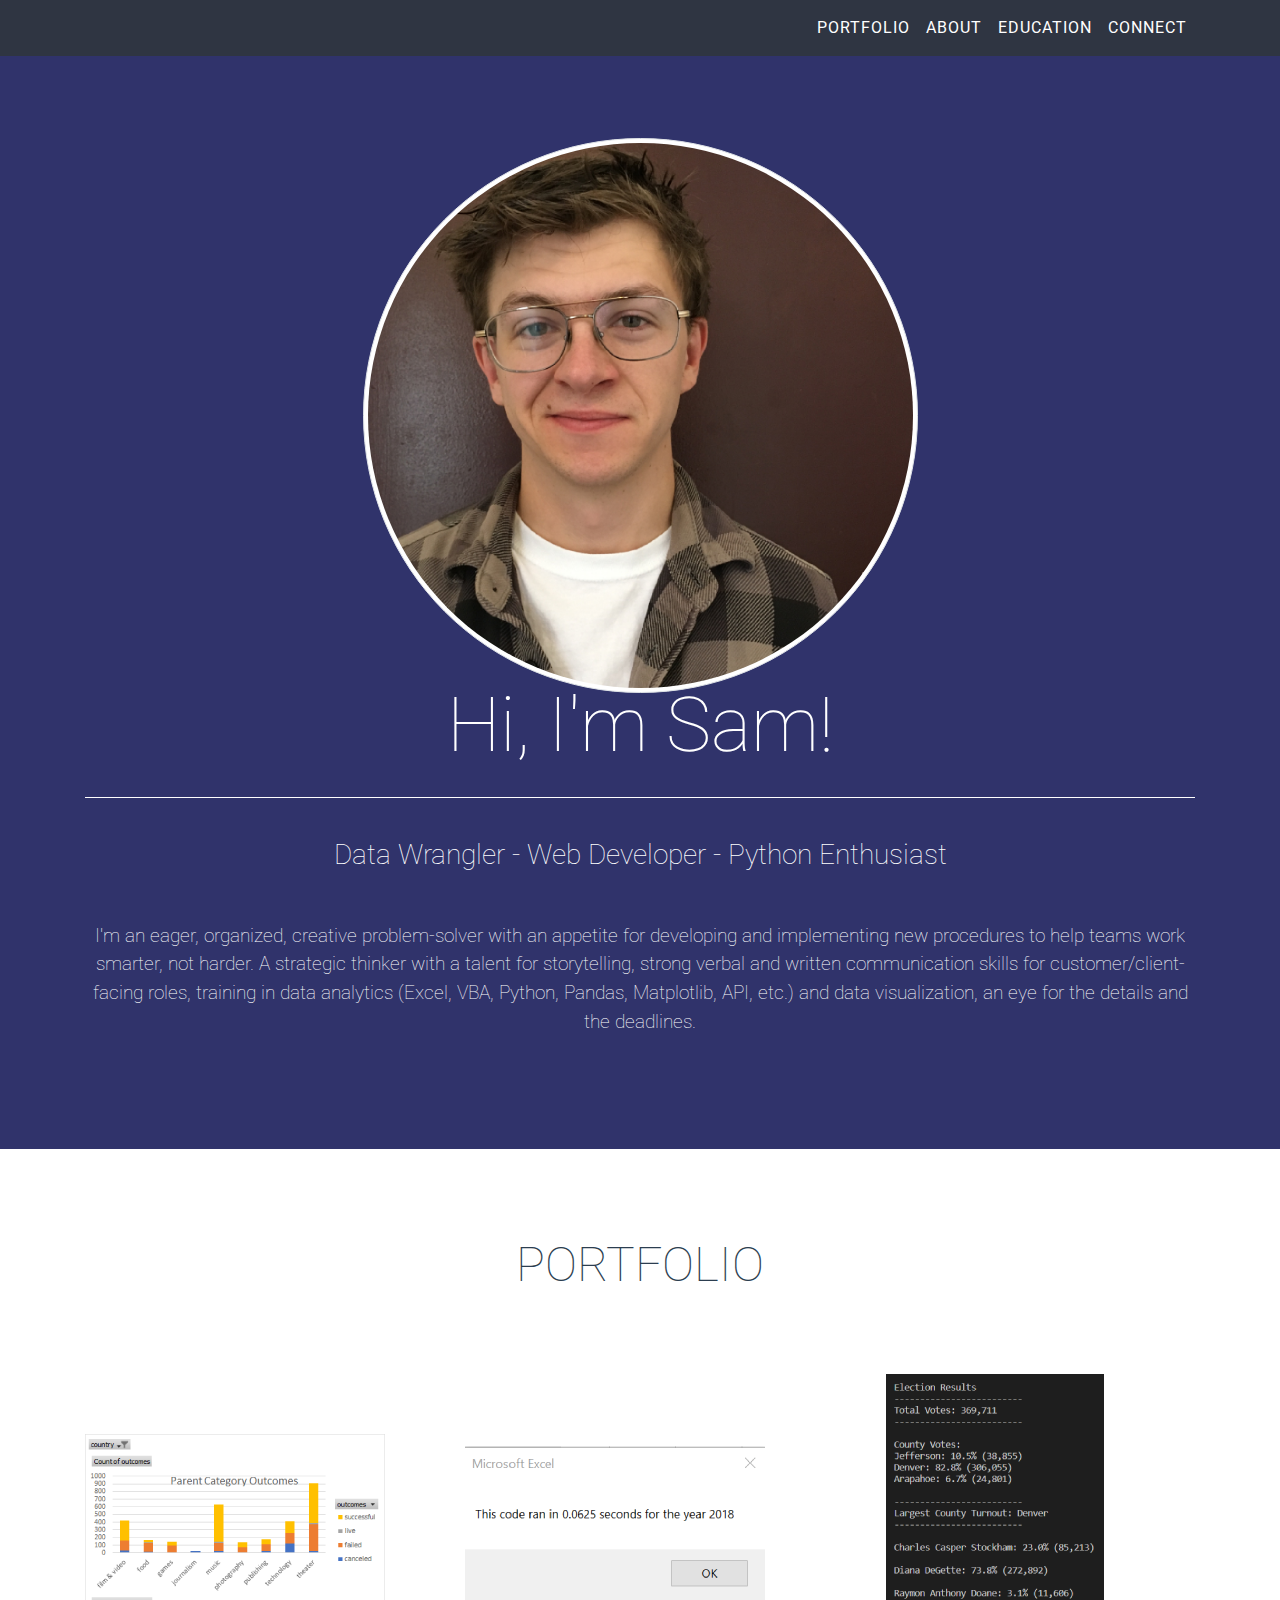
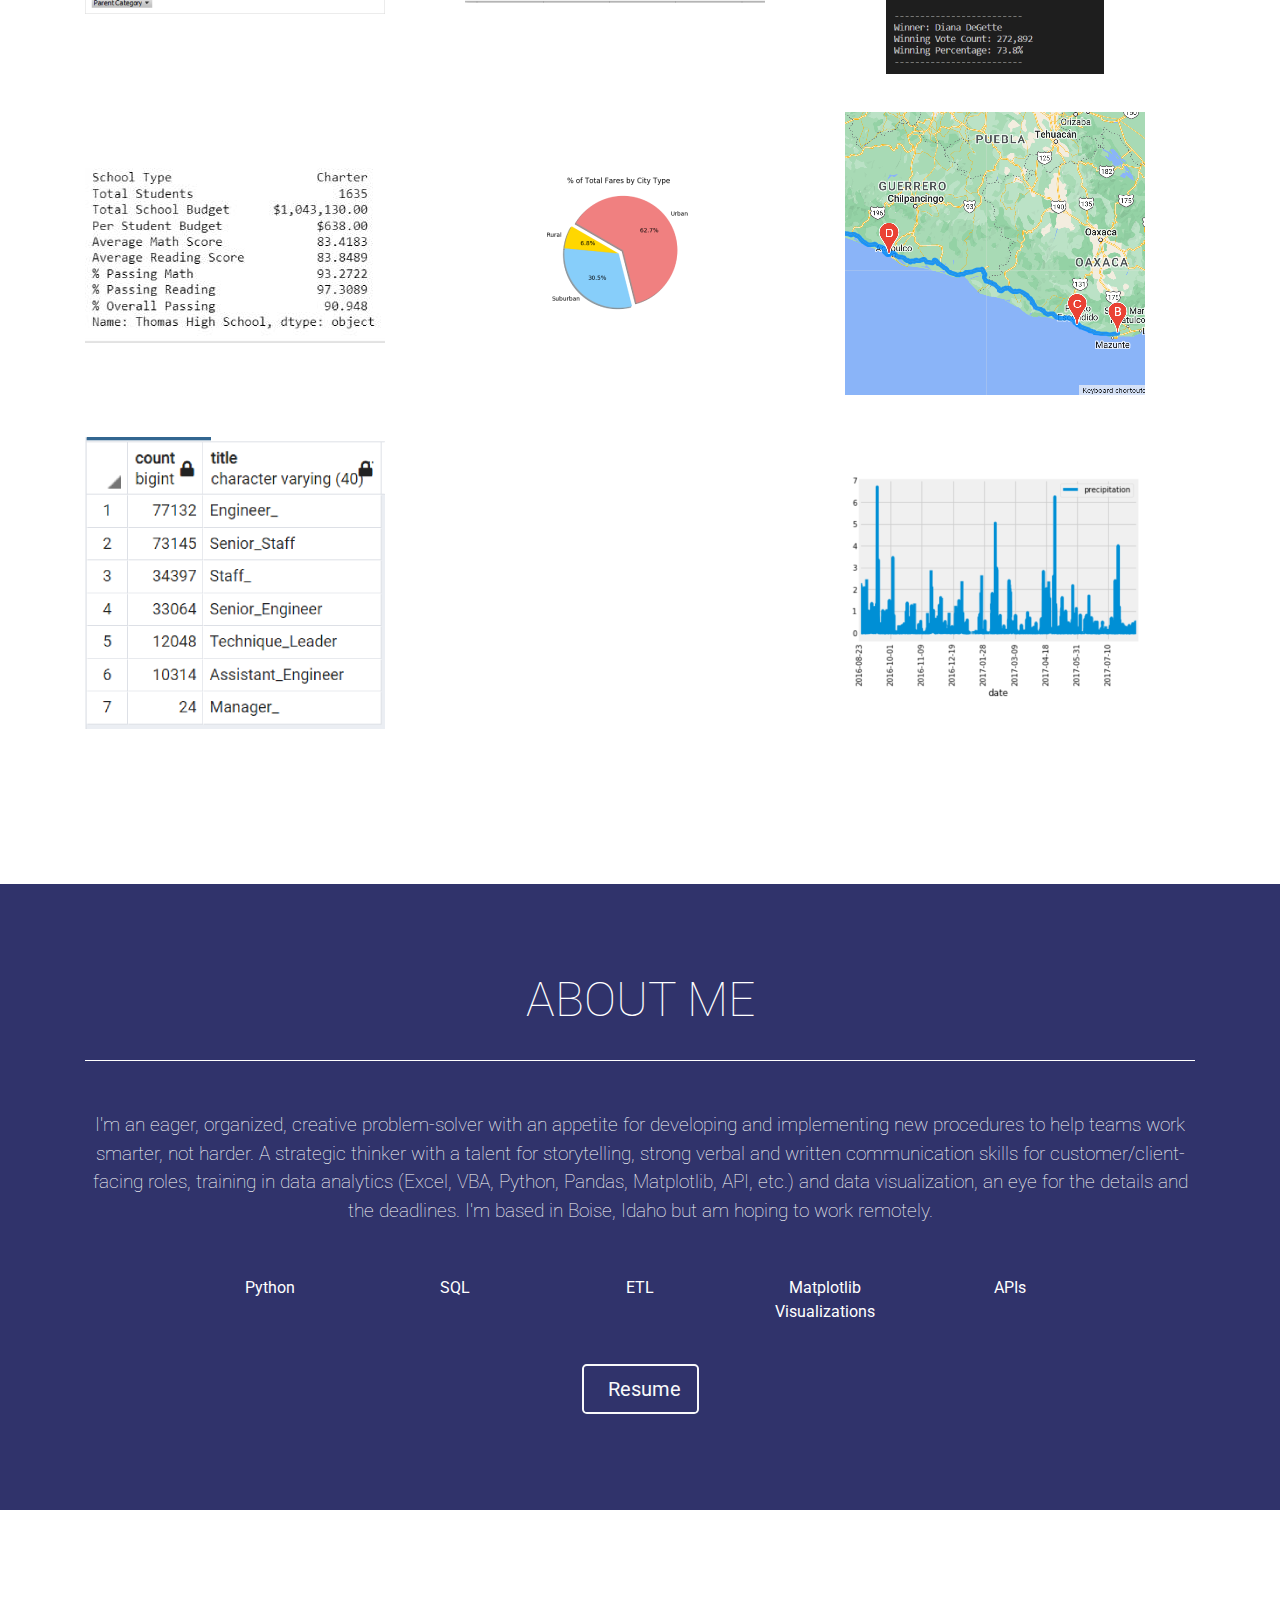
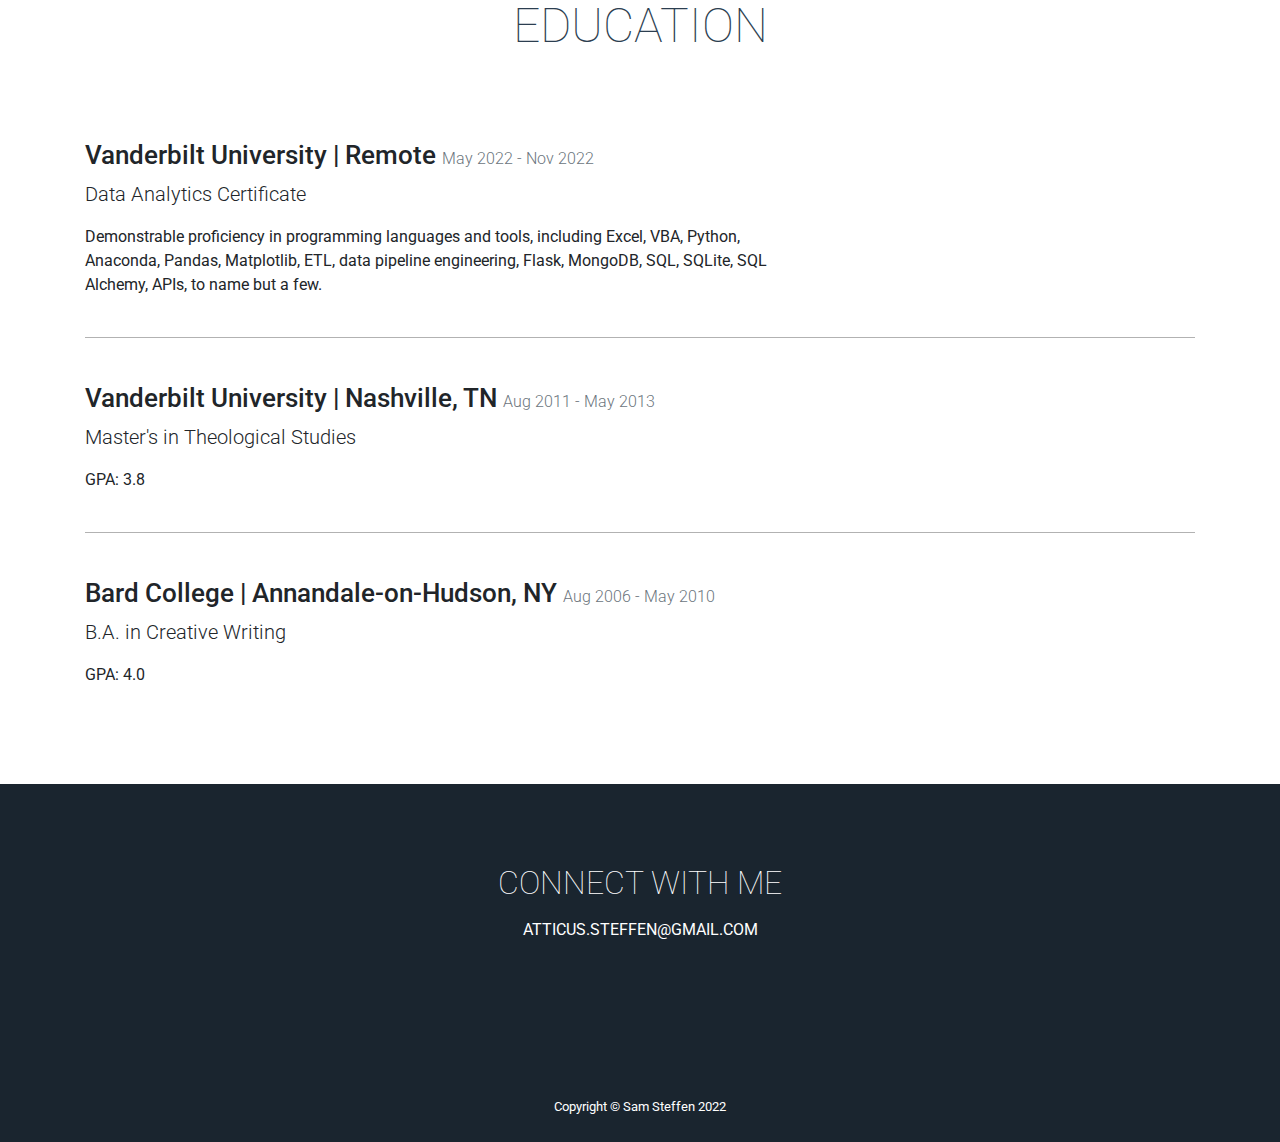
==== Portfolio_SamSteffen/index.html @ 8ca7a44f "Adding updated portfolio file." ====
<!DOCTYPE html>
<html lang="en">

<head>
    <meta charset="utf-8" />
    <meta name="viewport" content="width=device-width, initial-scale=1, shrink-to-fit=no" />
    <meta name="description" content="" />
    <meta name="author" content="" />

    <title>Sam Steffen | Portfolio</title>

    <!-- Bootstrap CSS -->
    <link rel="stylesheet" href="https://stackpath.bootstrapcdn.com/bootstrap/4.3.1/css/bootstrap.min.css"
        integrity="sha384-ggOyR0iXCbMQv3Xipma34MD+dH/1fQ784/j6cY/iJTQUOhcWr7x9JvoRxT2MZw1T" crossorigin="anonymous" />

    <!-- Font Awesome -->
    <link rel="stylesheet" href="https://use.fontawesome.com/releases/v5.8.1/css/all.css"
        integrity="sha384-50oBUHEmvpQ+1lW4y57PTFmhCaXp0ML5d60M1M7uH2+nqUivzIebhndOJK28anvf" crossorigin="anonymous" />

    <!-- Google Font -->
    <link href="https://fonts.googleapis.com/css?family=Roboto:100,300,400,500,700" rel="stylesheet" />

    <!-- Custom styles for this template -->
    <link href="assets/css/styles.css" rel="stylesheet" />
</head>

<body id="page-top">
    <!-- Navbar -->
    <nav class="navbar navbar-expand-lg bg-dark fixed-top text-uppercase" id="mainNav">
        <div class="container">
            <button class="navbar-toggler navbar-toggler-right text-uppercase text-white rounded" type="button"
                data-toggle="collapse" data-target="#navbarResponsive" aria-controls="navbarResponsive"
                aria-expanded="false" aria-label="Toggle navigation">
                <i class="fas fa-bars"></i>
            </button>
            <div class="collapse navbar-collapse" id="navbarResponsive">
                <ul class="navbar-nav ml-auto">
                    <li class="nav-item">
                        <a class="nav-link " href="#portfolio">Portfolio</a>
                    </li>
                    <li class="nav-item">
                        <a class="nav-link" href="#about">About</a>
                    </li>
                    <li class="nav-item">
                        <a class="nav-link" href="#education">Education</a>
                    </li>
                    <li class="nav-item">
                        <a class="nav-link" href="#connect">Connect</a>
                    </li>
                </ul>
            </div>
        </div>
    </nav>

    <!-- Header -->
    <header class="masthead bg-primary text-white text-center">
        <div class="container">
            <img class="img-thumbnail resize rounded-circle" src="assets/img/Sam Steffen.jpg" alt="" />
            <h1 class="mb-0">Hi, I'm Sam!</h1>
            <hr />
            <h2 class="mb-0">
                Data Wrangler - Web Developer - Python Enthusiast
            </h2>

            <!-- Replace this text with your brand statement or other short text about you. -->
            <p class="brand-statement">
                I'm an eager, organized, creative problem-solver with an appetite for developing 
                and implementing new procedures to help teams work smarter, not harder. A strategic 
                thinker with a talent for storytelling, strong verbal and written communication 
                skills for customer/client-facing roles, training in data analytics (Excel, VBA, Python, 
                Pandas, Matplotlib, API, etc.) and data visualization, an eye for the details and 
                the deadlines.
            </p>
        </div>
    </header>

    <!-- Portfolio Grid Section -->
    <section class="portfolio" id="portfolio">
        <div class="container">
            <h2 class="text-center text-uppercase text-secondary mb-0">
                Portfolio
            </h2>
            <hr class="star-dark mb-5" />

            <!-- Each project should include a header and a picture or animated gif.-->
            <div class="row">
                <div class="col-md-6 col-lg-4">
                    <a class="portfolio-item d-block mx-auto" data-toggle="modal" data-target="#portfolio-modal-1">
                        <div class="portfolio-item-caption d-flex position-absolute h-100 w-100">
                            <div class="portfolio-item-caption-content my-auto w-100 text-center text-white">
                                <p>Project 1: Excel</p>
                                <i class="fas fa-search-plus fa-2x"></i>
                            </div>
                        </div>
                        <img class="img-fluid" src="assets/img/portfolio/1_Excel.png" alt="" />
                    </a>
                </div>
                <div class="col-md-6 col-lg-4">
                    <a class="portfolio-item d-block mx-auto" data-toggle="modal" data-target="#portfolio-modal-2">
                        <div class="portfolio-item-caption d-flex position-absolute h-100 w-100">
                            <div class="portfolio-item-caption-content my-auto w-100 text-center text-white">
                                <p>Project 2: VBA</p>
                                <i class="fas fa-search-plus fa-2x"></i>
                            </div>
                        </div>
                        <img class="img-fluid" src="assets/img/portfolio/2_VBA.png" alt="" />
                    </a>
                </div>
                <div class="col-md-6 col-lg-4">
                    <a class="portfolio-item d-block mx-auto" data-toggle="modal" data-target="#portfolio-modal-3">
                        <div class="portfolio-item-caption d-flex position-absolute h-100 w-100">
                            <div class="portfolio-item-caption-content my-auto w-100 text-center text-white">
                                <p>Project 3: Python</p>
                                <i class="fas fa-search-plus fa-2x"></i>
                            </div>
                        </div>
                        <img class="img-fluid" src="assets/img/portfolio/3_Python.png" alt="" />
                    </a>
                </div>
                <div class="col-md-6 col-lg-4">
                    <a class="portfolio-item d-block mx-auto" data-toggle="modal" data-target="#portfolio-modal-4">
                        <div class="portfolio-item-caption d-flex position-absolute h-100 w-100">
                            <div class="portfolio-item-caption-content my-auto w-100 text-center text-white">
                                <p>Project 4: Pandas</p>
                                <i class="fas fa-search-plus fa-3x"></i>
                            </div>
                        </div>
                        <img class="img-fluid" src="assets/img/portfolio/4_Pandas.png" alt="" />
                    </a>
                </div>
                <div class="col-md-6 col-lg-4">
                    <a class="portfolio-item d-block mx-auto" data-toggle="modal" data-target="#portfolio-modal-5">
                        <div class="portfolio-item-caption d-flex position-absolute h-100 w-100">
                            <div class="portfolio-item-caption-content my-auto w-100 text-center text-white">
                                <p>Project 5: MatPlotLib</p>
                                <i class="fas fa-search-plus fa-2x"></i>
                            </div>
                        </div>
                        <img class="img-fluid" src="assets/img/portfolio/5_Matplotlib.png" alt="" />
                    </a>
                </div>
                <div class="col-md-6 col-lg-4">
                    <a class="portfolio-item d-block mx-auto" data-toggle="modal" data-target="#portfolio-modal-6">
                        <div class="portfolio-item-caption d-flex position-absolute h-100 w-100">
                            <div class="portfolio-item-caption-content my-auto w-100 text-center text-white">
                                <p>Project 6: APIs</p>
                                <i class="fas fa-search-plus fa-2x"></i>
                            </div>
                        </div>
                        <img class="img-fluid" src="assets/img/portfolio/6_APIs.png" alt="" />
                    </a>
                </div>
                <div class="col-md-6 col-lg-4">
                    <a class="portfolio-item d-block mx-auto" data-toggle="modal" data-target="#portfolio-modal-7">
                        <div class="portfolio-item-caption d-flex position-absolute h-100 w-100">
                            <div class="portfolio-item-caption-content my-auto w-100 text-center text-white">
                                <p>Project 7: SQL</p>
                                <i class="fas fa-search-plus fa-2x"></i>
                            </div>
                        </div>
                        <img class="img-fluid" src="assets/img/portfolio/7_SQL.png" alt="" />
                    </a>
                </div>
                <div class="col-md-6 col-lg-4">
                    <a class="portfolio-item d-block mx-auto" data-toggle="modal" data-target="#portfolio-modal-8">
                        <div class="portfolio-item-caption d-flex position-absolute h-100 w-100">
                            <div class="portfolio-item-caption-content my-auto w-100 text-center text-white">
                                <p>Project 8: ETL</p>
                                <i class="fas fa-search-plus fa-2x"></i>
                            </div>
                        </div>
                        <img class="img-fluid" src="assets/img/portfolio/" alt="" />
                    </a>
                </div>
                <div class="col-md-6 col-lg-4">
                    <a class="portfolio-item d-block mx-auto" data-toggle="modal" data-target="#portfolio-modal-9">
                        <div class="portfolio-item-caption d-flex position-absolute h-100 w-100">
                            <div class="portfolio-item-caption-content my-auto w-100 text-center text-white">
                                <p>Project 9: SQLite</p>
                                <i class="fas fa-search-plus fa-2x"></i>
                            </div>
                        </div>
                        <img class="img-fluid" src="assets/img/portfolio/9_SQLite.png" alt="" />
                    </a>
                </div>
                <div class="col-md-6 col-lg-4">
                    <a class="portfolio-item d-block mx-auto" data-toggle="modal" data-target="#portfolio-modal-10">
                        <div class="portfolio-item-caption d-flex position-absolute h-100 w-100">
                            <div class="portfolio-item-caption-content my-auto w-100 text-center text-white">
                                <p>Project 10: MongoDB</p>
                                <i class="fas fa-search-plus fa-2x"></i>
                            </div>
                        </div>
                        <img class="img-fluid" src="assets/img/portfolio/" alt="" />
                    </a>
                </div>
            </div>
        </div>
    </section>

    <!-- About Section -->
    <section class="bg-primary text-white mb-0" id="about">
        <div class="container">
            <h2 class="text-center text-uppercase text-white">About Me</h2>
            <hr class="star-light mb-5" />

            <p class="about-me text-center">
                I'm an eager, organized, creative problem-solver with an appetite for developing 
                and implementing new procedures to help teams work smarter, not harder. A strategic 
                thinker with a talent for storytelling, strong verbal and written communication 
                skills for customer/client-facing roles, training in data analytics (Excel, VBA, Python, 
                Pandas, Matplotlib, API, etc.) and data visualization, an eye for the details and 
                the deadlines. I'm based in Boise, Idaho but am hoping to work remotely.
            </p>
        </div>
        <div class="container">
            <div class="col-md-10 offset-md-1">
                <div class="row text-center skills-row">

                    <!-- Replace these icons and text with skills you want to show case -->
                    <!-- You should ideally not include any more than 5-6 tech skills -->
                    <div class="col">
                        <p>Python</p>
                        <i class=""></i>
                    </div>
                    <div class="col">
                        <p>SQL</p>
                        <i class=""></i>
                    </div>
                    <div class="col">
                        <p>ETL</p>
                        <i class=""></i>
                    </div>
                    <div class="col">
                        <p>Matplotlib Visualizations</p>
                        <i class=""></i>
                    </div>
                    <div class="col">
                        <p>APIs</p>
                        <i class=""></i>
                    </div>
                </div>
            </div>
            <div class="text-center mt-4">
                <a class="btn btn-lg btn-outline-light" href="#">
                    <i class="fas fa-download mr-2"></i>
                    Resume
                </a>
            </div>
        </div>
    </section>

    <!-- Education -->
    <section class="education" id="education">
        <div class="container">
            <h2 class="text-center text-uppercase text-secondary mb-0">
                Education
            </h2>
            <hr class="star-dark mb-5" />
            <div class="credential">
                <h2 class="location mb-0">
                    Vanderbilt University | Remote
                    <span class="credential-date text-muted">May 2022 - Nov 2022</span>
                </h2>
                <p class="lead">Data Analytics Certificate</p>
                <p class="credential-description">
                    Demonstrable proficiency in programming languages and tools, including
                    Excel, VBA, Python, Anaconda, Pandas, Matplotlib, ETL, data pipeline 
                    engineering, Flask, MongoDB, SQL, SQLite, SQL Alchemy, APIs, to name 
                    but a few.
                </p>
            </div>
            <hr class="credential-divider" />
            <div class="credential">
                <h2 class="location mb-0">
                    Vanderbilt University | Nashville, TN
                    <span class="credential-date text-muted">Aug 2011 - May 2013</span>
                </h2>
                <p class="lead">Master's in Theological Studies</p>
                <p class="credential-description">
                    GPA: 3.8
                </p>
            </div>
            <hr class="credential-divider" />
            <div class="credential">
                <h2 class="location mb-0">
                    Bard College | Annandale-on-Hudson, NY
                    <span class="credential-date text-muted">Aug 2006 - May 2010</span>
                </h2>
                <p class="lead">B.A. in Creative Writing</p>
                <p class="credential-description">
                    GPA: 4.0
                </p>
            </div>
        </div>
    </section>

    <!-- Footer -->
    <footer class="footer text-center" id="connect">
        <div class="container">
            <div class="row">
                <div class="col-md-6 offset-md-3">
                    <h2 class="text-center text-uppercase mb-3">
                        Connect with Me
                    </h2>
                    <p class="text-uppercase mb-4">
                        atticus.steffen@gmail.com
                    </p>
                    <ul class="list-inline mb-0">
                        <li class="list-inline-item">
                            <a class="btn-social text-center rounded-circle" href="https://www.linkedin.com/in/samuel-a-steffen-06597b48/">
                                <i class="fab fa-fw fa-linkedin-in"></i>
                            </a>
                        </li>
                        <li class="list-inline-item">
                            <a class="btn-social text-center rounded-circle" href="https://github.com/SamSteffen">
                                <i class="fab fa-github"></i>
                            </a>
                        </li>
                    </ul>
                </div>
            </div>
        </div>
    </footer>

    <div class="copyright py-4 text-center text-white">
        <div class="container">
            <small>Copyright &copy; Sam Steffen 2022</small>
        </div>
    </div>



    <!-- Portfolio Modals: These are what open up when you click on each project. Replace the information as needed. -->
    <!-- Portfolio Modal 1 -->
    <div class="modal portfolio-modal mfp-hide" id="portfolio-modal-1">
        <div class="portfolio-modal-dialog bg-white">
            <a class="close-button portfolio-modal-dismiss" href="#" data-dismiss="modal">
                <i class="fa fa-2x fa-times close-link"></i>
            </a>
            <div class="container text-center">
                <div class="row">
                    <div class="col-lg-8 mx-auto">
                        <h2 class="text-secondary text-uppercase mb-0">
                            Project 1: Excel
                        </h2>
                        <hr class="star-dark mb-5" />
                        <img class="img-fluid mb-5" src="assets/img/portfolio/Project_1_Excel/US Parent Category Outcomes.png" alt="" />
                        <p class="mb-5">
                            Analysis of Kickstarter data using Excel to discover trends and make recommendations.
                        </p>
                        <a class="btn btn-primary portfolio-modal-dismiss" href="#">
                            Live Demo</a>
                        <a class="btn btn-primary portfolio-modal-dismiss" href="https://github.com/SamSteffen/Kickstarter-Analysis#readme">
                            View Code</a>
                    </div>
                </div>
            </div>
        </div>
    </div>

    <!-- Portfolio Modal 2 -->
    <div class="modal portfolio-modal mfp-hide" id="portfolio-modal-2">
        <div class="portfolio-modal-dialog bg-white">
            <a class="close-button portfolio-modal-dismiss" href="#" data-dismiss="modal">
                <i class="fa fa-2x fa-times close-link"></i>
            </a>
            <div class="container text-center">
                <div class="row">
                    <div class="col-lg-8 mx-auto">
                        <h2 class="text-secondary text-uppercase mb-0">
                            Project Name
                        </h2>
                        <hr class="star-dark mb-5" />
                        <img class="img-fluid mb-5" src="img/portfolio/project2.jpg" alt="" />
                        <p class="mb-5">
                            Lorem ipsum dolor sit amet, consectetur
                            adipisicing elit. Mollitia neque assumenda ipsam
                            nihil, molestias magnam, recusandae quos quis
                            inventore quisquam velit asperiores, vitae?
                            Reprehenderit soluta, eos quod consequuntur
                            itaque. Nam.
                        </p>
                        <a class="btn btn-primary portfolio-modal-dismiss" href="#">
                            Live Demo
                        </a>

                        <a class="btn btn-primary portfolio-modal-dismiss" href="#">
                            View Code</a>
                    </div>
                </div>
            </div>
        </div>
    </div>

    <!-- Portfolio Modal 3 -->
    <div class="modal portfolio-modal mfp-hide" id="portfolio-modal-3">
        <div class="portfolio-modal-dialog bg-white">
            <a class="close-button portfolio-modal-dismiss" href="#" data-dismiss="modal">
                <i class="fa fa-2x fa-times close-link"></i>
            </a>
            <div class="container text-center">
                <div class="row">
                    <div class="col-lg-8 mx-auto">
                        <h2 class="text-secondary text-uppercase mb-0">
                            Project Name
                        </h2>
                        <hr class="star-dark mb-5" />
                        <img class="img-fluid mb-5" src="img/portfolio/project3.jpg" alt="" />
                        <p class="mb-5">
                            Lorem ipsum dolor sit amet, consectetur
                            adipisicing elit. Mollitia neque assumenda ipsam
                            nihil, molestias magnam, recusandae quos quis
                            inventore quisquam velit asperiores, vitae?
                            Reprehenderit soluta, eos quod consequuntur
                            itaque. Nam.
                        </p>
                        <a class="btn btn-primary portfolio-modal-dismiss" href="#">
                            Live Demo
                        </a>

                        <a class="btn btn-primary portfolio-modal-dismiss" href="#">
                            View Code</a>
                    </div>
                </div>
            </div>
        </div>
    </div>

    <!-- Portfolio Modal 4 -->
    <div class="modal portfolio-modal mfp-hide" id="portfolio-modal-4">
        <div class="portfolio-modal-dialog bg-white">
            <a class="close-button portfolio-modal-dismiss" href="#" data-dismiss="modal">
                <i class="fa fa-2x fa-times close-link"></i>
            </a>
            <div class="container text-center">
                <div class="row">
                    <div class="col-lg-8 mx-auto">
                        <h2 class="text-secondary text-uppercase mb-0">
                            Project Name
                        </h2>
                        <hr class="star-dark mb-5" />
                        <img class="img-fluid mb-5" src="img/portfolio/project4.jpg" alt="" />
                        <p class="mb-5">
                            Lorem ipsum dolor sit amet, consectetur
                            adipisicing elit. Mollitia neque assumenda ipsam
                            nihil, molestias magnam, recusandae quos quis
                            inventore quisquam velit asperiores, vitae?
                            Reprehenderit soluta, eos quod consequuntur
                            itaque. Nam.
                        </p>
                        <a class="btn btn-primary portfolio-modal-dismiss" href="#">
                            Live Demo
                        </a>

                        <a class="btn btn-primary portfolio-modal-dismiss" href="#">
                            View Code</a>
                    </div>
                </div>
            </div>
        </div>
    </div>

    <!-- Portfolio Modal 5 -->
    <div class="modal portfolio-modal mfp-hide" id="portfolio-modal-5">
        <div class="portfolio-modal-dialog bg-white">
            <a class="close-button portfolio-modal-dismiss" href="#" data-dismiss="modal">
                <i class="fa fa-2x fa-times close-link"></i>
            </a>
            <div class="container text-center">
                <div class="row">
                    <div class="col-lg-8 mx-auto">
                        <h2 class="text-secondary text-uppercase mb-0">
                            Project Name
                        </h2>
                        <hr class="star-dark mb-5" />
                        <img class="img-fluid mb-5" src="img/portfolio/project5.jpg" alt="" />
                        <p class="mb-5">
                            Lorem ipsum dolor sit amet, consectetur
                            adipisicing elit. Mollitia neque assumenda ipsam
                            nihil, molestias magnam, recusandae quos quis
                            inventore quisquam velit asperiores, vitae?
                            Reprehenderit soluta, eos quod consequuntur
                            itaque. Nam.
                        </p>
                        <a class="btn btn-primary portfolio-modal-dismiss" href="#">
                            Live Demo
                        </a>

                        <a class="btn btn-primary portfolio-modal-dismiss" href="#">
                            View Code</a>
                    </div>
                </div>
            </div>
        </div>
    </div>

    <!-- Portfolio Modal 6 -->
    <div class="modal portfolio-modal mfp-hide" id="portfolio-modal-6">
        <div class="portfolio-modal-dialog bg-white">
            <a class="close-button portfolio-modal-dismiss" href="#" data-dismiss="modal">
                <i class="fa fa-2x fa-times close-link"></i>
            </a>
            <div class="container text-center">
                <div class="row">
                    <div class="col-lg-8 mx-auto">
                        <h2 class="text-secondary text-uppercase mb-0">
                            Project Name
                        </h2>
                        <hr class="star-dark mb-5" />
                        <img class="img-fluid mb-5" src="img/portfolio/project6.jpg" alt="" />
                        <p class="mb-5">
                            Lorem ipsum dolor sit amet, consectetur
                            adipisicing elit. Mollitia neque assumenda ipsam
                            nihil, molestias magnam, recusandae quos quis
                            inventore quisquam velit asperiores, vitae?
                            Reprehenderit soluta, eos quod consequuntur
                            itaque. Nam.
                        </p>
                        <a class="btn btn-primary portfolio-modal-dismiss" href="#">
                            Live Demo
                        </a>

                        <a class="btn btn-primary portfolio-modal-dismiss" href="#">
                            View Code</a>
                    </div>
                </div>
            </div>
        </div>
    </div>

    <!-- Bootstrap core JavaScript -->
    <script src="https://code.jquery.com/jquery-3.3.1.slim.min.js"
        integrity="sha384-q8i/X+965DzO0rT7abK41JStQIAqVgRVzpbzo5smXKp4YfRvH+8abtTE1Pi6jizo"
        crossorigin="anonymous"></script>
    <script src="https://cdnjs.cloudflare.com/ajax/libs/popper.js/1.14.7/umd/popper.min.js"
        integrity="sha384-UO2eT0CpHqdSJQ6hJty5KVphtPhzWj9WO1clHTMGa3JDZwrnQq4sF86dIHNDz0W1"
        crossorigin="anonymous"></script>
    <script src="https://stackpath.bootstrapcdn.com/bootstrap/4.3.1/js/bootstrap.min.js"
        integrity="sha384-JjSmVgyd0p3pXB1rRibZUAYoIIy6OrQ6VrjIEaFf/nJGzIxFDsf4x0xIM+B07jRM"
        crossorigin="anonymous"></script>

    <!-- Plugin JavaScript -->
    <script src="https://code.jquery.com/ui/1.12.0/jquery-ui.js"
        integrity="sha256-0YPKAwZP7Mp3ALMRVB2i8GXeEndvCq3eSl/WsAl1Ryk=" crossorigin="anonymous"></script>
</body>

</html>
---- Portfolio_SamSteffen/assets/css/styles.css ----
body {
    font-family: 'Roboto', sans-serif;
}

h1,
h2,
h3,
h4,
h5,
h6 {
    font-weight: 100;
}

hr {
    border-color: #fff;
    margin-top: 2.5rem;
    margin-bottom: 2.5rem;
    margin-left: auto;
    margin-right: auto;
}

section {
    padding: 6rem 0;
}

section h2 {
    font-size: 2.25rem;
    line-height: 2rem;
}

@media (min-width: 992px) {
    section h2 {
        font-size: 3rem;
        line-height: 2.5rem;
    }
}

.bg-dark {
    background-color: #2f3542 !important;
}

.btn-social {
    width: 3.25rem;
    height: 3.25rem;
    font-size: 1.25rem;
    line-height: 2rem;
    color: #fff;
}

#mainNav .navbar-nav {
    letter-spacing: 0.0625rem;
}

#mainNav .navbar-nav li.nav-item a.nav-link {
    color: #fff;
}

#mainNav .navbar-nav li.nav-item a.nav-link:active,
#mainNav .navbar-nav li.nav-item a.nav-link:focus {
    color: #fff;
}

img.resize {
    max-width:50%;
    max-height:50%;
  }

header.masthead {
    padding-top: calc(3rem + 56px);
    padding-bottom: 6rem;
}

header.masthead h1 {
    font-size: 3rem;
    line-height: 3rem;
}

header.masthead h2 {
    font-size: 1.3rem;
}

@media (min-width: 992px) {
    header.masthead {
        padding-top: calc(2rem + 106px);
        padding-bottom: 6rem;
    }
    header.masthead h1 {
        font-size: 4.75em;
        line-height: 4rem;
    }
    header.masthead h2 {
        font-size: 1.75em;
    }
}

.brand-statement,
.about-me {
    margin-top: 50px;
    font-size: 1.2em;
    font-weight: 100;
    line-height: 1.5;
}

.skills-row {
    margin-top: 50px;
}

.portfolio {
    margin-bottom: -15px;
}

.portfolio .portfolio-item {
    position: relative;
    display: block;
    max-width: 25rem;
    margin-bottom: 15px;
}

.portfolio .portfolio-item .portfolio-item-caption {
    -webkit-transition: all ease 0.5s;
    transition: all ease 0.5s;
    opacity: 0;
    background-color: rgba(48, 51, 107, 0.7);
}

.portfolio .portfolio-item .portfolio-item-caption:hover {
    opacity: 5;
}

.portfolio
    .portfolio-item
    .portfolio-item-caption
    .portfolio-item-caption-content {
    font-size: 1.5rem;
}

@media (min-width: 576px) {
    .portfolio {
        margin-bottom: -30px;
    }
    .portfolio .portfolio-item {
        margin-bottom: 30px;
    }
}

.portfolio-modal .portfolio-modal-dialog {
    padding: 3rem 1rem;
    min-height: calc(100vh - 2rem);
    margin: 1rem calc(1rem - 8px);
    position: relative;
    z-index: 2;
    -webkit-box-shadow: 0 0 3rem 1rem rgba(0, 0, 0, 0.5);
    box-shadow: 0 0 3rem 1rem rgba(0, 0, 0, 0.5);
}

.portfolio-modal .portfolio-modal-dialog .close-button {
    position: absolute;
    top: 2rem;
    right: 2rem;
}

.portfolio-modal .portfolio-modal-dialog .close-button i {
    line-height: 38px;
}

.portfolio-modal .portfolio-modal-dialog h2 {
    font-size: 2rem;
}

@media (min-width: 768px) {
    .portfolio-modal .portfolio-modal-dialog {
        min-height: 100vh;
        padding: 5rem;
        margin: 3rem calc(3rem - 8px);
    }
    .portfolio-modal .portfolio-modal-dialog h2 {
        font-size: 3rem;
    }
}

.education {
    margin-bottom: -15px;
}

.education .location {
    font-size: 1.6rem;
    font-weight: 500;
}

.education .credential-date {
    font-size: 1rem;
    font-weight: 300;
}

.education .credential-description {
    max-width: 700px;
}

.education .credential-divider {
    border-color: rgba(0, 0, 0, 0.3);
}

.footer {
    padding-top: 5rem;
    padding-bottom: 5rem;
    background-color: #1a252f;
    color: #fff;
}

.copyright {
    background-color: #1a252f;
}

a:focus,
a:hover,
a:active {
    color: #fff;
}

.close-link {
    color: #30336b;
}

.close-link:focus,
.close-link:hover,
.close-link:active {
    color: #30336b;
}

.btn {
    border-width: 2px;
}

.bg-primary {
    background-color: #30336b !important;
}

.bg-secondary {
    background-color: #2c3e50 !important;
}

.text-primary {
    color: #30336b !important;
}

.text-secondary {
    color: #2c3e50 !important;
}

.btn-primary {
    background-color: #30336b;
    border-color: #30336b;
}

.btn-primary:hover,
.btn-primary:focus,
.btn-primary:active {
    background-color: #30336b !important;
    border-color: #30336b !important;
    color: #fff;
}
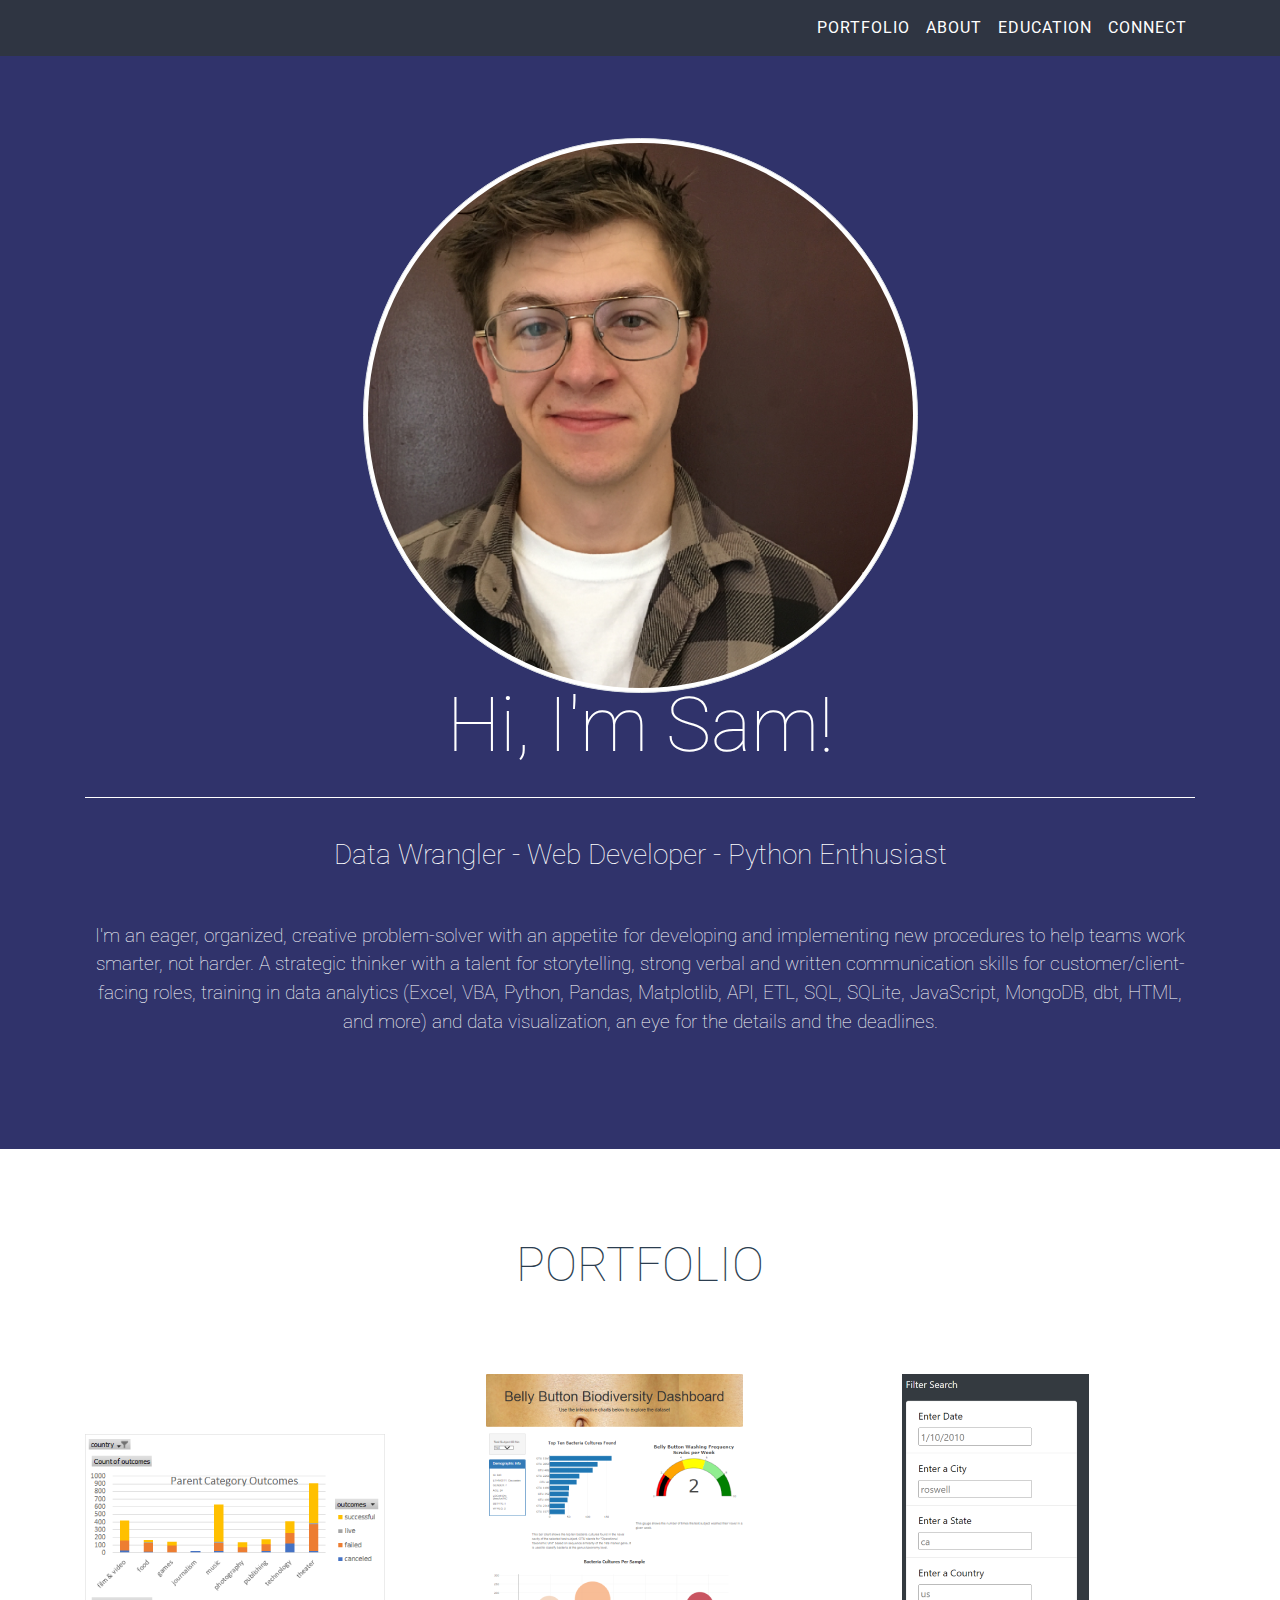
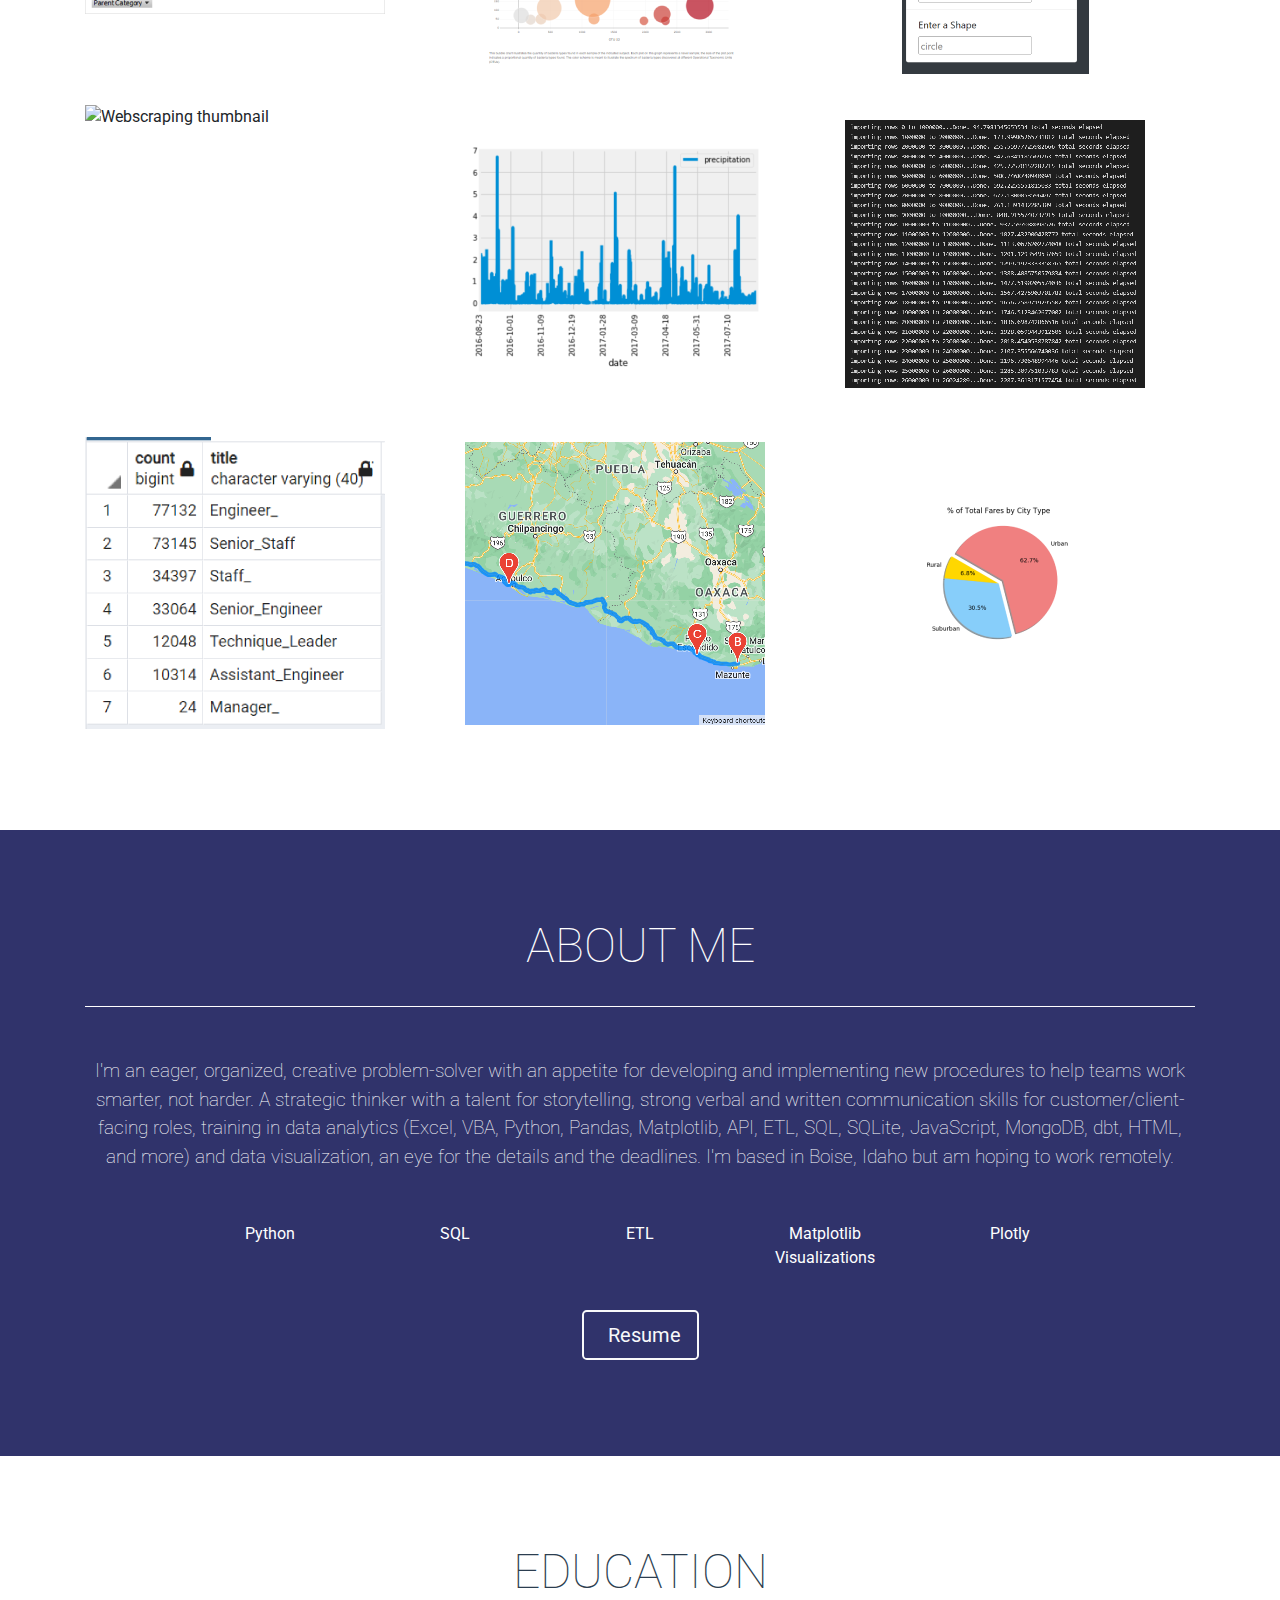
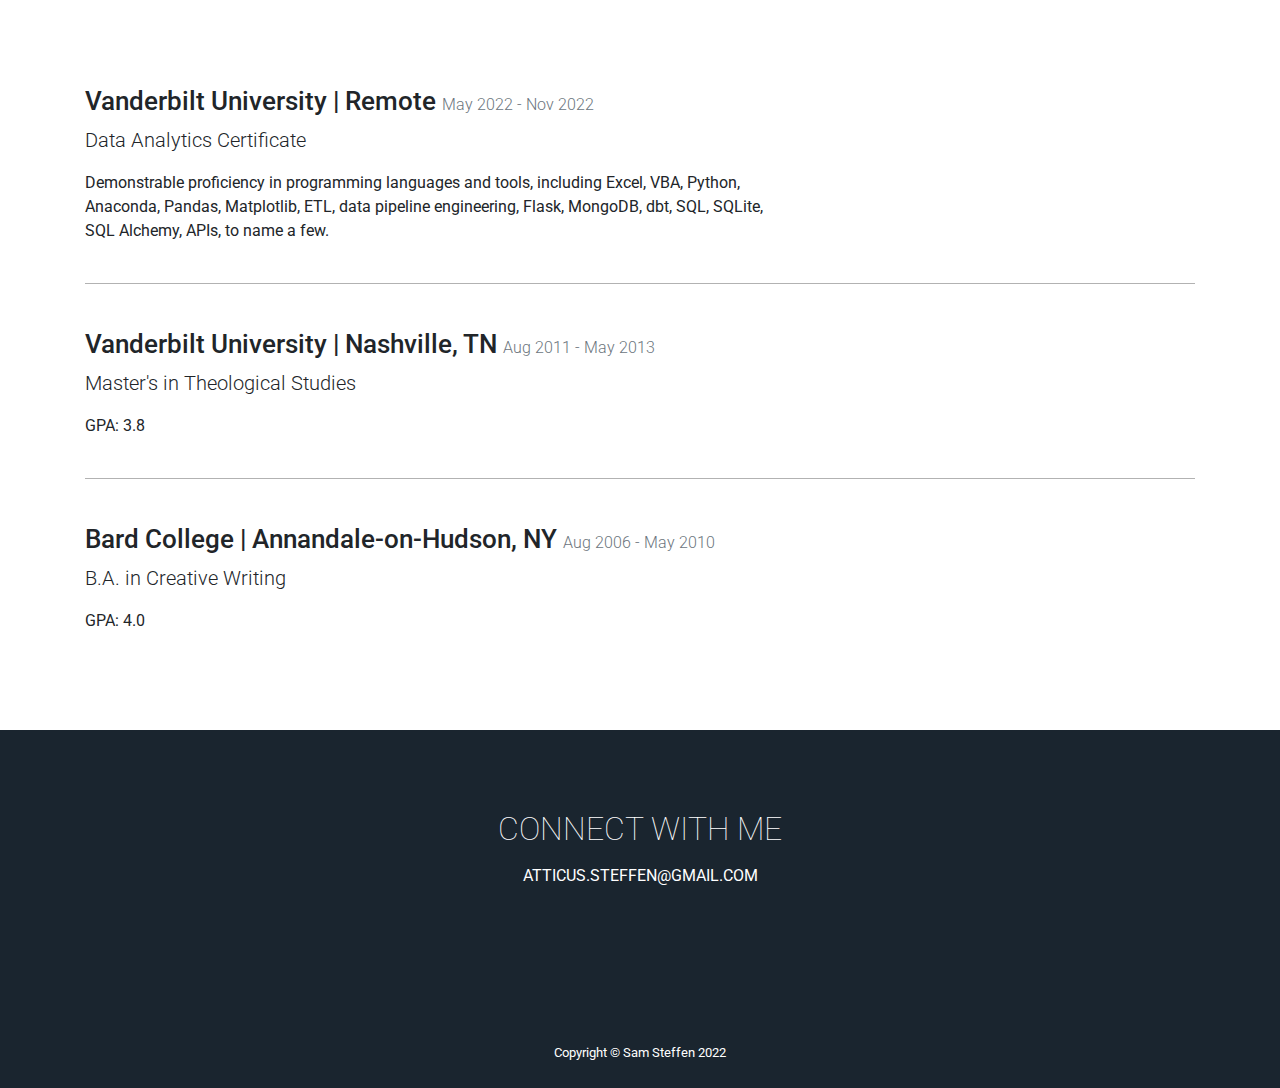
==== commit 55d3ea6e: "Adding updated html." ====
--- a/Portfolio_SamSteffen/index.html
+++ b/Portfolio_SamSteffen/index.html
@@ -68,8 +68,8 @@
                 and implementing new procedures to help teams work smarter, not harder. A strategic 
                 thinker with a talent for storytelling, strong verbal and written communication 
                 skills for customer/client-facing roles, training in data analytics (Excel, VBA, Python, 
-                Pandas, Matplotlib, API, etc.) and data visualization, an eye for the details and 
-                the deadlines.
+                Pandas, Matplotlib, API, ETL, SQL, SQLite, JavaScript, MongoDB, dbt, HTML, and more) and 
+                data visualization, an eye for the details and the deadlines.
             </p>
         </div>
     </header>
@@ -84,116 +84,115 @@
 
             <!-- Each project should include a header and a picture or animated gif.-->
             <div class="row">
-                <div class="col-md-6 col-lg-4">
-                    <a class="portfolio-item d-block mx-auto" data-toggle="modal" data-target="#portfolio-modal-1">
-                        <div class="portfolio-item-caption d-flex position-absolute h-100 w-100">
-                            <div class="portfolio-item-caption-content my-auto w-100 text-center text-white">
-                                <p>Project 1: Excel</p>
-                                <i class="fas fa-search-plus fa-2x"></i>
-                            </div>
-                        </div>
-                        <img class="img-fluid" src="assets/img/portfolio/1_Excel.png" alt="" />
-                    </a>
-                </div>
-                <div class="col-md-6 col-lg-4">
-                    <a class="portfolio-item d-block mx-auto" data-toggle="modal" data-target="#portfolio-modal-2">
-                        <div class="portfolio-item-caption d-flex position-absolute h-100 w-100">
-                            <div class="portfolio-item-caption-content my-auto w-100 text-center text-white">
-                                <p>Project 2: VBA</p>
-                                <i class="fas fa-search-plus fa-2x"></i>
-                            </div>
-                        </div>
-                        <img class="img-fluid" src="assets/img/portfolio/2_VBA.png" alt="" />
-                    </a>
-                </div>
-                <div class="col-md-6 col-lg-4">
-                    <a class="portfolio-item d-block mx-auto" data-toggle="modal" data-target="#portfolio-modal-3">
-                        <div class="portfolio-item-caption d-flex position-absolute h-100 w-100">
-                            <div class="portfolio-item-caption-content my-auto w-100 text-center text-white">
-                                <p>Project 3: Python</p>
-                                <i class="fas fa-search-plus fa-2x"></i>
-                            </div>
-                        </div>
-                        <img class="img-fluid" src="assets/img/portfolio/3_Python.png" alt="" />
-                    </a>
-                </div>
-                <div class="col-md-6 col-lg-4">
-                    <a class="portfolio-item d-block mx-auto" data-toggle="modal" data-target="#portfolio-modal-4">
-                        <div class="portfolio-item-caption d-flex position-absolute h-100 w-100">
-                            <div class="portfolio-item-caption-content my-auto w-100 text-center text-white">
-                                <p>Project 4: Pandas</p>
-                                <i class="fas fa-search-plus fa-3x"></i>
-                            </div>
-                        </div>
-                        <img class="img-fluid" src="assets/img/portfolio/4_Pandas.png" alt="" />
-                    </a>
-                </div>
+
+                <div class="col-md-6 col-lg-4">
+                    <a class="portfolio-item d-block mx-auto" data-toggle="modal" data-target="#portfolio-modal-10">
+                        <div class="portfolio-item-caption d-flex position-absolute h-100 w-100">
+                            <div class="portfolio-item-caption-content my-auto w-100 text-center text-white">
+                                <p>Project 1: Coming Soon!</p>
+                                <i class="fas fa-search-plus fa-2x"></i>
+                            </div>
+                        </div>
+                        <img class="img-fluid" src="assets/img/portfolio/1_Excel.png" alt="TBD" />
+                    </a>
+                </div>
+
+                <div class="col-md-6 col-lg-4">
+                    <a class="portfolio-item d-block mx-auto" data-toggle="modal" data-target="#portfolio-modal-10">
+                        <div class="portfolio-item-caption d-flex position-absolute h-100 w-100">
+                            <div class="portfolio-item-caption-content my-auto w-100 text-center text-white">
+                                <p>Project 2: Plotly Dashboard</p>
+                                <i class="fas fa-search-plus fa-2x"></i>
+                            </div>
+                        </div>
+                        <img class="img-fluid" src="assets/img/portfolio/12_Plotly.png" alt="Plotly thumbnail" />
+                    </a>
+                </div>
+
+                <div class="col-md-6 col-lg-4">
+                    <a class="portfolio-item d-block mx-auto" data-toggle="modal" data-target="#portfolio-modal-10">
+                        <div class="portfolio-item-caption d-flex position-absolute h-100 w-100">
+                            <div class="portfolio-item-caption-content my-auto w-100 text-center text-white">
+                                <p>Project 3: JavaScript</p>
+                                <i class="fas fa-search-plus fa-2x"></i>
+                            </div>
+                        </div>
+                        <img class="img-fluid" src="assets/img/portfolio/11_JavaScript.png" alt="JavaScript thumbnail" />
+                    </a>
+                </div>
+
+                <div class="col-md-6 col-lg-4">
+                    <a class="portfolio-item d-block mx-auto" data-toggle="modal" data-target="#portfolio-modal-10">
+                        <div class="portfolio-item-caption d-flex position-absolute h-100 w-100">
+                            <div class="portfolio-item-caption-content my-auto w-100 text-center text-white">
+                                <p>Project 4: Webscraping with MongoDB</p>
+                                <i class="fas fa-search-plus fa-2x"></i>
+                            </div>
+                        </div>
+                        <img class="img-fluid" src="assets/img/portfolio/10_webscraping.png" alt="Webscraping thumbnail" />
+                    </a>
+                </div>
+
+                <div class="col-md-6 col-lg-4">
+                    <a class="portfolio-item d-block mx-auto" data-toggle="modal" data-target="#portfolio-modal-9">
+                        <div class="portfolio-item-caption d-flex position-absolute h-100 w-100">
+                            <div class="portfolio-item-caption-content my-auto w-100 text-center text-white">
+                                <p>Project 5: SQLite</p>
+                                <i class="fas fa-search-plus fa-2x"></i>
+                            </div>
+                        </div>
+                        <img class="img-fluid" src="assets/img/portfolio/9_SQLite.png" alt="SQLite thumbnail" />
+                    </a>
+                </div>
+
+                <div class="col-md-6 col-lg-4">
+                    <a class="portfolio-item d-block mx-auto" data-toggle="modal" data-target="#portfolio-modal-8">
+                        <div class="portfolio-item-caption d-flex position-absolute h-100 w-100">
+                            <div class="portfolio-item-caption-content my-auto w-100 text-center text-white">
+                                <p>Project 6: ETL</p>
+                                <i class="fas fa-search-plus fa-2x"></i>
+                            </div>
+                        </div>
+                        <img class="img-fluid" src="assets\img\portfolio\8_ETL.png" alt="ETL thumbnail" />
+                    </a>
+                </div>
+
+                <div class="col-md-6 col-lg-4">
+                    <a class="portfolio-item d-block mx-auto" data-toggle="modal" data-target="#portfolio-modal-7">
+                        <div class="portfolio-item-caption d-flex position-absolute h-100 w-100">
+                            <div class="portfolio-item-caption-content my-auto w-100 text-center text-white">
+                                <p>Project 7: SQL</p>
+                                <i class="fas fa-search-plus fa-2x"></i>
+                            </div>
+                        </div>
+                        <img class="img-fluid" src="assets/img/portfolio/7_SQL.png" alt="SQL thumbnail" />
+                    </a>
+                </div>
+
+                <div class="col-md-6 col-lg-4">
+                    <a class="portfolio-item d-block mx-auto" data-toggle="modal" data-target="#portfolio-modal-6">
+                        <div class="portfolio-item-caption d-flex position-absolute h-100 w-100">
+                            <div class="portfolio-item-caption-content my-auto w-100 text-center text-white">
+                                <p>Project 8: APIs</p>
+                                <i class="fas fa-search-plus fa-2x"></i>
+                            </div>
+                        </div>
+                        <img class="img-fluid" src="assets/img/portfolio/6_APIs.png" alt="API thumbnail" />
+                    </a>
+                </div>
+
                 <div class="col-md-6 col-lg-4">
                     <a class="portfolio-item d-block mx-auto" data-toggle="modal" data-target="#portfolio-modal-5">
                         <div class="portfolio-item-caption d-flex position-absolute h-100 w-100">
                             <div class="portfolio-item-caption-content my-auto w-100 text-center text-white">
-                                <p>Project 5: MatPlotLib</p>
-                                <i class="fas fa-search-plus fa-2x"></i>
-                            </div>
-                        </div>
-                        <img class="img-fluid" src="assets/img/portfolio/5_Matplotlib.png" alt="" />
-                    </a>
-                </div>
-                <div class="col-md-6 col-lg-4">
-                    <a class="portfolio-item d-block mx-auto" data-toggle="modal" data-target="#portfolio-modal-6">
-                        <div class="portfolio-item-caption d-flex position-absolute h-100 w-100">
-                            <div class="portfolio-item-caption-content my-auto w-100 text-center text-white">
-                                <p>Project 6: APIs</p>
-                                <i class="fas fa-search-plus fa-2x"></i>
-                            </div>
-                        </div>
-                        <img class="img-fluid" src="assets/img/portfolio/6_APIs.png" alt="" />
-                    </a>
-                </div>
-                <div class="col-md-6 col-lg-4">
-                    <a class="portfolio-item d-block mx-auto" data-toggle="modal" data-target="#portfolio-modal-7">
-                        <div class="portfolio-item-caption d-flex position-absolute h-100 w-100">
-                            <div class="portfolio-item-caption-content my-auto w-100 text-center text-white">
-                                <p>Project 7: SQL</p>
-                                <i class="fas fa-search-plus fa-2x"></i>
-                            </div>
-                        </div>
-                        <img class="img-fluid" src="assets/img/portfolio/7_SQL.png" alt="" />
-                    </a>
-                </div>
-                <div class="col-md-6 col-lg-4">
-                    <a class="portfolio-item d-block mx-auto" data-toggle="modal" data-target="#portfolio-modal-8">
-                        <div class="portfolio-item-caption d-flex position-absolute h-100 w-100">
-                            <div class="portfolio-item-caption-content my-auto w-100 text-center text-white">
-                                <p>Project 8: ETL</p>
-                                <i class="fas fa-search-plus fa-2x"></i>
-                            </div>
-                        </div>
-                        <img class="img-fluid" src="assets/img/portfolio/" alt="" />
-                    </a>
-                </div>
-                <div class="col-md-6 col-lg-4">
-                    <a class="portfolio-item d-block mx-auto" data-toggle="modal" data-target="#portfolio-modal-9">
-                        <div class="portfolio-item-caption d-flex position-absolute h-100 w-100">
-                            <div class="portfolio-item-caption-content my-auto w-100 text-center text-white">
-                                <p>Project 9: SQLite</p>
-                                <i class="fas fa-search-plus fa-2x"></i>
-                            </div>
-                        </div>
-                        <img class="img-fluid" src="assets/img/portfolio/9_SQLite.png" alt="" />
-                    </a>
-                </div>
-                <div class="col-md-6 col-lg-4">
-                    <a class="portfolio-item d-block mx-auto" data-toggle="modal" data-target="#portfolio-modal-10">
-                        <div class="portfolio-item-caption d-flex position-absolute h-100 w-100">
-                            <div class="portfolio-item-caption-content my-auto w-100 text-center text-white">
-                                <p>Project 10: MongoDB</p>
-                                <i class="fas fa-search-plus fa-2x"></i>
-                            </div>
-                        </div>
-                        <img class="img-fluid" src="assets/img/portfolio/" alt="" />
-                    </a>
-                </div>
+                                <p>Project 9: MatPlotLib</p>
+                                <i class="fas fa-search-plus fa-2x"></i>
+                            </div>
+                        </div>
+                        <img class="img-fluid" src="assets/img/portfolio/5_Matplotlib.png" alt="Matplotlib thumbnail" />
+                    </a>
+                </div>
+
             </div>
         </div>
     </section>
@@ -209,8 +208,9 @@
                 and implementing new procedures to help teams work smarter, not harder. A strategic 
                 thinker with a talent for storytelling, strong verbal and written communication 
                 skills for customer/client-facing roles, training in data analytics (Excel, VBA, Python, 
-                Pandas, Matplotlib, API, etc.) and data visualization, an eye for the details and 
-                the deadlines. I'm based in Boise, Idaho but am hoping to work remotely.
+                Pandas, Matplotlib, API, ETL, SQL, SQLite, JavaScript, MongoDB, dbt, HTML, and more) and 
+                data visualization, an eye for the details and the deadlines. I'm based in Boise, Idaho but 
+                am hoping to work remotely.
             </p>
         </div>
         <div class="container">
@@ -236,7 +236,7 @@
                         <i class=""></i>
                     </div>
                     <div class="col">
-                        <p>APIs</p>
+                        <p>Plotly</p>
                         <i class=""></i>
                     </div>
                 </div>
@@ -266,8 +266,8 @@
                 <p class="credential-description">
                     Demonstrable proficiency in programming languages and tools, including
                     Excel, VBA, Python, Anaconda, Pandas, Matplotlib, ETL, data pipeline 
-                    engineering, Flask, MongoDB, SQL, SQLite, SQL Alchemy, APIs, to name 
-                    but a few.
+                    engineering, Flask, MongoDB, dbt, SQL, SQLite, SQL Alchemy, APIs, to name 
+                    a few.
                 </p>
             </div>
             <hr class="credential-divider" />
@@ -317,6 +317,11 @@
                                 <i class="fab fa-github"></i>
                             </a>
                         </li>
+                        <li class="list-inline-item">
+                            <a class="btn-social text-center rounded-circle" href="https://www.samsteffen.com">
+                                <i class="fa-solid fa-link"></i>
+                            </a>
+                        </li>
                     </ul>
                 </div>
             </div>
@@ -342,16 +347,16 @@
                 <div class="row">
                     <div class="col-lg-8 mx-auto">
                         <h2 class="text-secondary text-uppercase mb-0">
-                            Project 1: Excel
+                            Project 1: TBD
                         </h2>
                         <hr class="star-dark mb-5" />
-                        <img class="img-fluid mb-5" src="assets/img/portfolio/Project_1_Excel/US Parent Category Outcomes.png" alt="" />
+                        <img class="img-fluid mb-5" src="assets/img/portfolio/1_Excel.png" alt="TBD" />
                         <p class="mb-5">
                             Analysis of Kickstarter data using Excel to discover trends and make recommendations.
                         </p>
                         <a class="btn btn-primary portfolio-modal-dismiss" href="#">
                             Live Demo</a>
-                        <a class="btn btn-primary portfolio-modal-dismiss" href="https://github.com/SamSteffen/Kickstarter-Analysis#readme">
+                        <a class="btn btn-primary portfolio-modal-dismiss" href="#">
                             View Code</a>
                     </div>
                 </div>
@@ -369,23 +374,18 @@
                 <div class="row">
                     <div class="col-lg-8 mx-auto">
                         <h2 class="text-secondary text-uppercase mb-0">
-                            Project Name
+                            Plotly Dashboard
                         </h2>
                         <hr class="star-dark mb-5" />
-                        <img class="img-fluid mb-5" src="img/portfolio/project2.jpg" alt="" />
+                        <img class="img-fluid mb-5" src="assets/img/portfolio/12_Plotly.png" alt="Plotly thumbnail" />
                         <p class="mb-5">
-                            Lorem ipsum dolor sit amet, consectetur
-                            adipisicing elit. Mollitia neque assumenda ipsam
-                            nihil, molestias magnam, recusandae quos quis
-                            inventore quisquam velit asperiores, vitae?
-                            Reprehenderit soluta, eos quod consequuntur
-                            itaque. Nam.
+                            A web-based interactive dashboard visualization of bacteria data using Plotly, JavaScript, and html.
                         </p>
-                        <a class="btn btn-primary portfolio-modal-dismiss" href="#">
-                            Live Demo
+                        <a class="btn btn-primary portfolio-modal-dismiss" href="https://github.com/SamSteffen/Plotly-Dashboard">
+                            View Project Details
                         </a>
 
-                        <a class="btn btn-primary portfolio-modal-dismiss" href="#">
+                        <a class="btn btn-primary portfolio-modal-dismiss" href="https://github.com/SamSteffen/Plotly-Dashboard/blob/main/index.html">
                             View Code</a>
                     </div>
                 </div>
@@ -393,141 +393,6 @@
         </div>
     </div>
 
-    <!-- Portfolio Modal 3 -->
-    <div class="modal portfolio-modal mfp-hide" id="portfolio-modal-3">
-        <div class="portfolio-modal-dialog bg-white">
-            <a class="close-button portfolio-modal-dismiss" href="#" data-dismiss="modal">
-                <i class="fa fa-2x fa-times close-link"></i>
-            </a>
-            <div class="container text-center">
-                <div class="row">
-                    <div class="col-lg-8 mx-auto">
-                        <h2 class="text-secondary text-uppercase mb-0">
-                            Project Name
-                        </h2>
-                        <hr class="star-dark mb-5" />
-                        <img class="img-fluid mb-5" src="img/portfolio/project3.jpg" alt="" />
-                        <p class="mb-5">
-                            Lorem ipsum dolor sit amet, consectetur
-                            adipisicing elit. Mollitia neque assumenda ipsam
-                            nihil, molestias magnam, recusandae quos quis
-                            inventore quisquam velit asperiores, vitae?
-                            Reprehenderit soluta, eos quod consequuntur
-                            itaque. Nam.
-                        </p>
-                        <a class="btn btn-primary portfolio-modal-dismiss" href="#">
-                            Live Demo
-                        </a>
-
-                        <a class="btn btn-primary portfolio-modal-dismiss" href="#">
-                            View Code</a>
-                    </div>
-                </div>
-            </div>
-        </div>
-    </div>
-
-    <!-- Portfolio Modal 4 -->
-    <div class="modal portfolio-modal mfp-hide" id="portfolio-modal-4">
-        <div class="portfolio-modal-dialog bg-white">
-            <a class="close-button portfolio-modal-dismiss" href="#" data-dismiss="modal">
-                <i class="fa fa-2x fa-times close-link"></i>
-            </a>
-            <div class="container text-center">
-                <div class="row">
-                    <div class="col-lg-8 mx-auto">
-                        <h2 class="text-secondary text-uppercase mb-0">
-                            Project Name
-                        </h2>
-                        <hr class="star-dark mb-5" />
-                        <img class="img-fluid mb-5" src="img/portfolio/project4.jpg" alt="" />
-                        <p class="mb-5">
-                            Lorem ipsum dolor sit amet, consectetur
-                            adipisicing elit. Mollitia neque assumenda ipsam
-                            nihil, molestias magnam, recusandae quos quis
-                            inventore quisquam velit asperiores, vitae?
-                            Reprehenderit soluta, eos quod consequuntur
-                            itaque. Nam.
-                        </p>
-                        <a class="btn btn-primary portfolio-modal-dismiss" href="#">
-                            Live Demo
-                        </a>
-
-                        <a class="btn btn-primary portfolio-modal-dismiss" href="#">
-                            View Code</a>
-                    </div>
-                </div>
-            </div>
-        </div>
-    </div>
-
-    <!-- Portfolio Modal 5 -->
-    <div class="modal portfolio-modal mfp-hide" id="portfolio-modal-5">
-        <div class="portfolio-modal-dialog bg-white">
-            <a class="close-button portfolio-modal-dismiss" href="#" data-dismiss="modal">
-                <i class="fa fa-2x fa-times close-link"></i>
-            </a>
-            <div class="container text-center">
-                <div class="row">
-                    <div class="col-lg-8 mx-auto">
-                        <h2 class="text-secondary text-uppercase mb-0">
-                            Project Name
-                        </h2>
-                        <hr class="star-dark mb-5" />
-                        <img class="img-fluid mb-5" src="img/portfolio/project5.jpg" alt="" />
-                        <p class="mb-5">
-                            Lorem ipsum dolor sit amet, consectetur
-                            adipisicing elit. Mollitia neque assumenda ipsam
-                            nihil, molestias magnam, recusandae quos quis
-                            inventore quisquam velit asperiores, vitae?
-                            Reprehenderit soluta, eos quod consequuntur
-                            itaque. Nam.
-                        </p>
-                        <a class="btn btn-primary portfolio-modal-dismiss" href="#">
-                            Live Demo
-                        </a>
-
-                        <a class="btn btn-primary portfolio-modal-dismiss" href="#">
-                            View Code</a>
-                    </div>
-                </div>
-            </div>
-        </div>
-    </div>
-
-    <!-- Portfolio Modal 6 -->
-    <div class="modal portfolio-modal mfp-hide" id="portfolio-modal-6">
-        <div class="portfolio-modal-dialog bg-white">
-            <a class="close-button portfolio-modal-dismiss" href="#" data-dismiss="modal">
-                <i class="fa fa-2x fa-times close-link"></i>
-            </a>
-            <div class="container text-center">
-                <div class="row">
-                    <div class="col-lg-8 mx-auto">
-                        <h2 class="text-secondary text-uppercase mb-0">
-                            Project Name
-                        </h2>
-                        <hr class="star-dark mb-5" />
-                        <img class="img-fluid mb-5" src="img/portfolio/project6.jpg" alt="" />
-                        <p class="mb-5">
-                            Lorem ipsum dolor sit amet, consectetur
-                            adipisicing elit. Mollitia neque assumenda ipsam
-                            nihil, molestias magnam, recusandae quos quis
-                            inventore quisquam velit asperiores, vitae?
-                            Reprehenderit soluta, eos quod consequuntur
-                            itaque. Nam.
-                        </p>
-                        <a class="btn btn-primary portfolio-modal-dismiss" href="#">
-                            Live Demo
-                        </a>
-
-                        <a class="btn btn-primary portfolio-modal-dismiss" href="#">
-                            View Code</a>
-                    </div>
-                </div>
-            </div>
-        </div>
-    </div>
 
     <!-- Bootstrap core JavaScript -->
     <script src="https://code.jquery.com/jquery-3.3.1.slim.min.js"
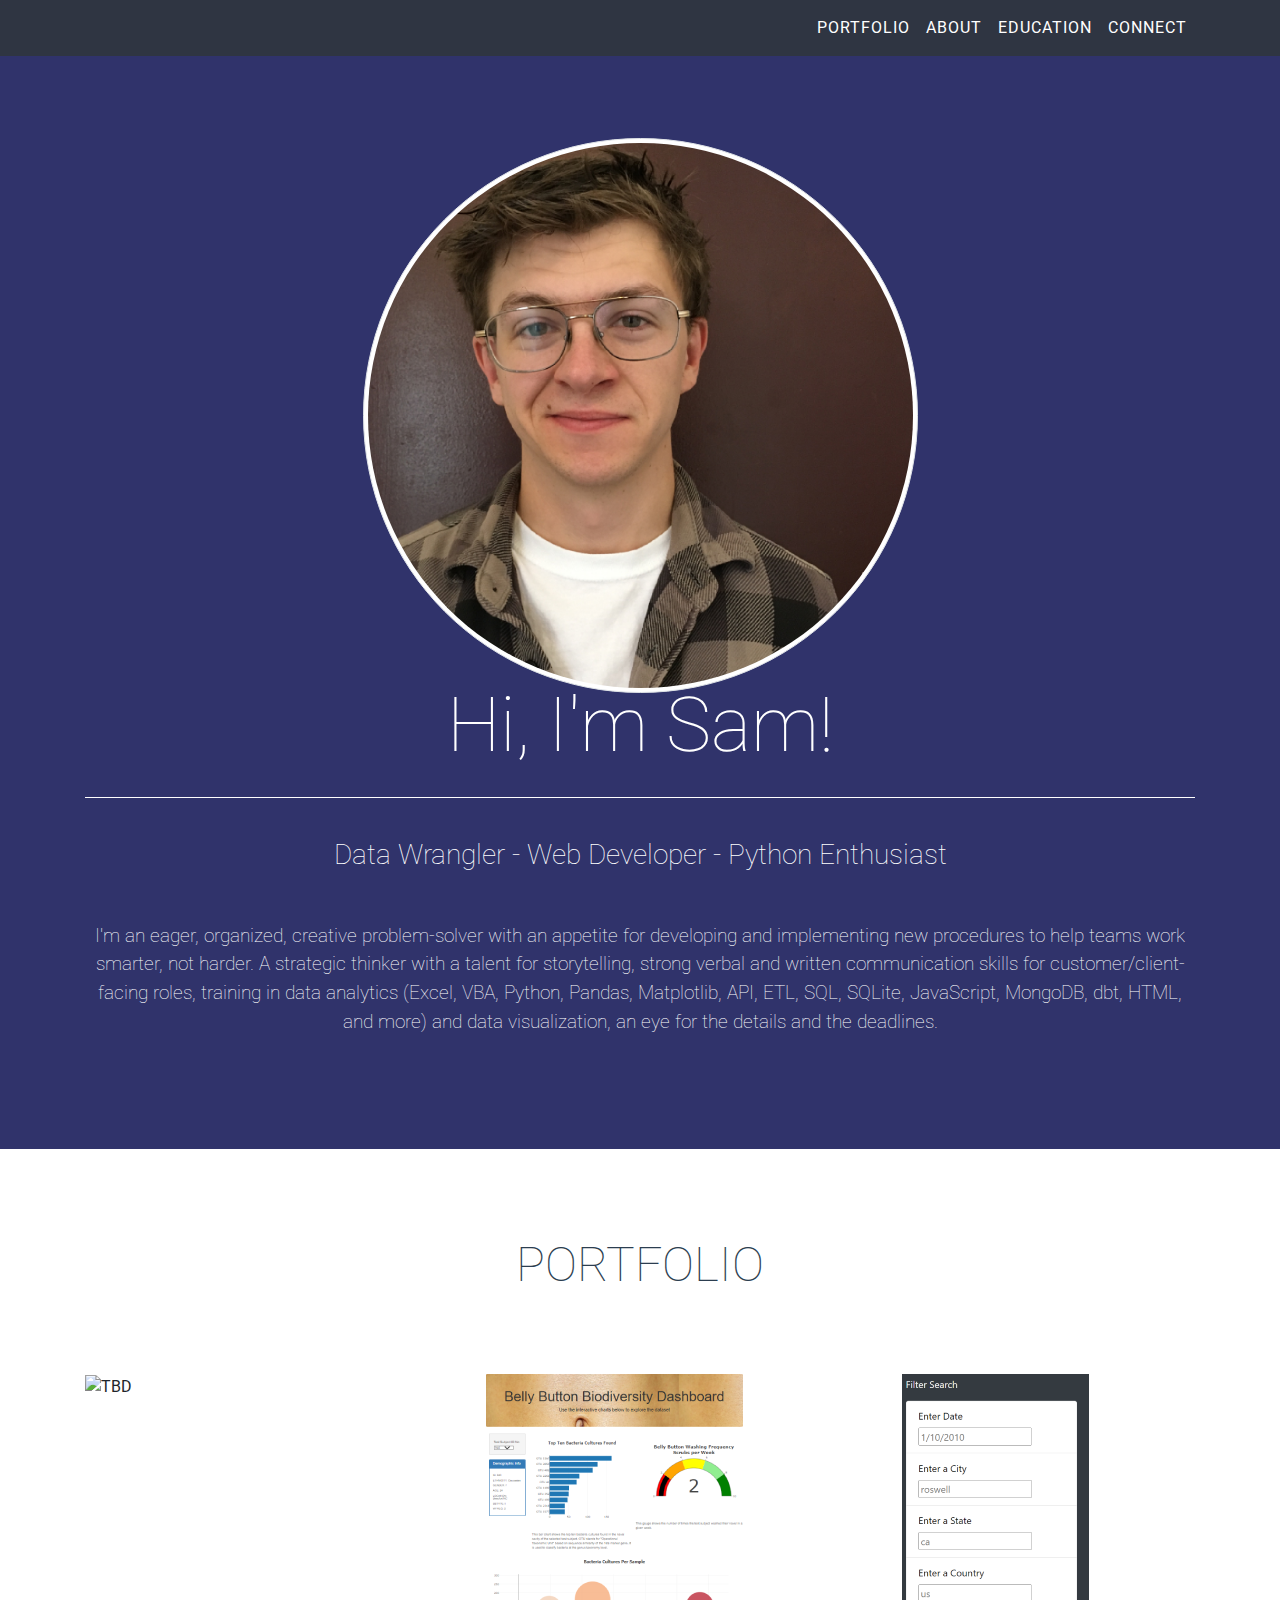
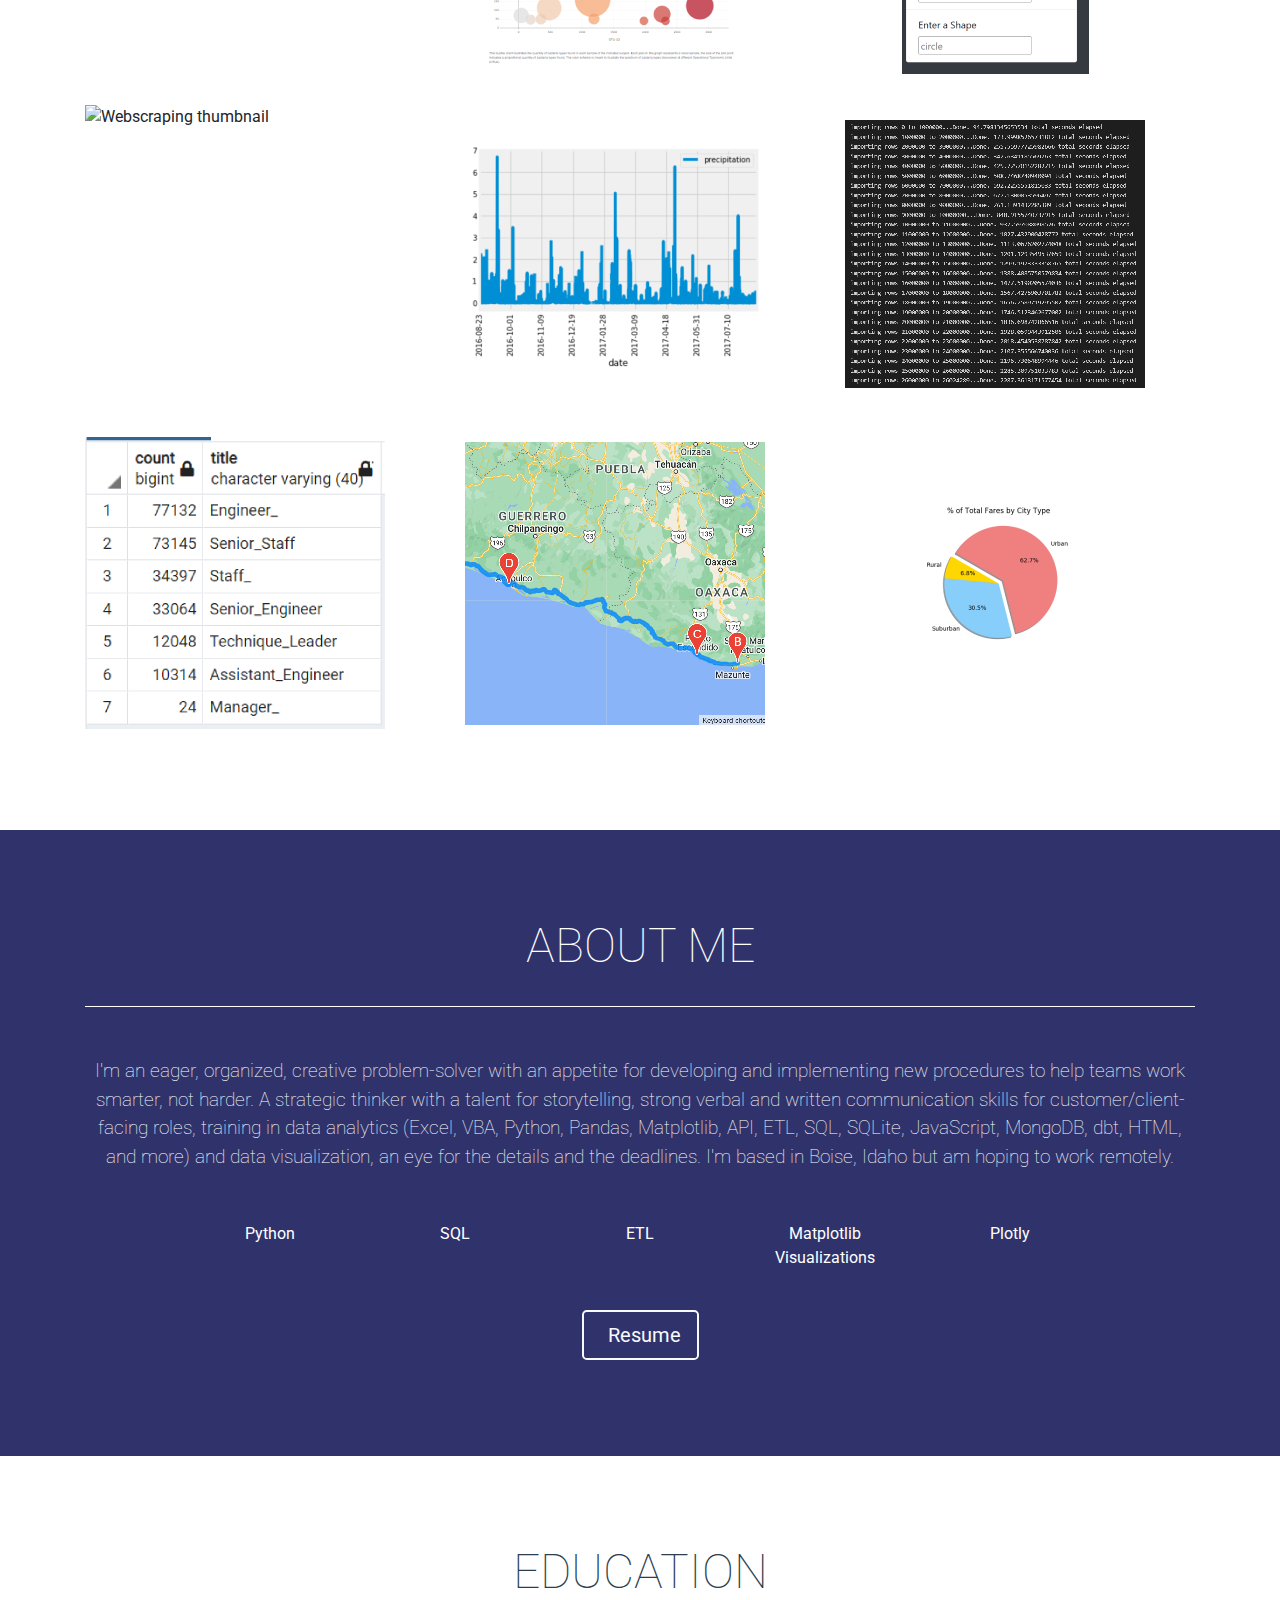
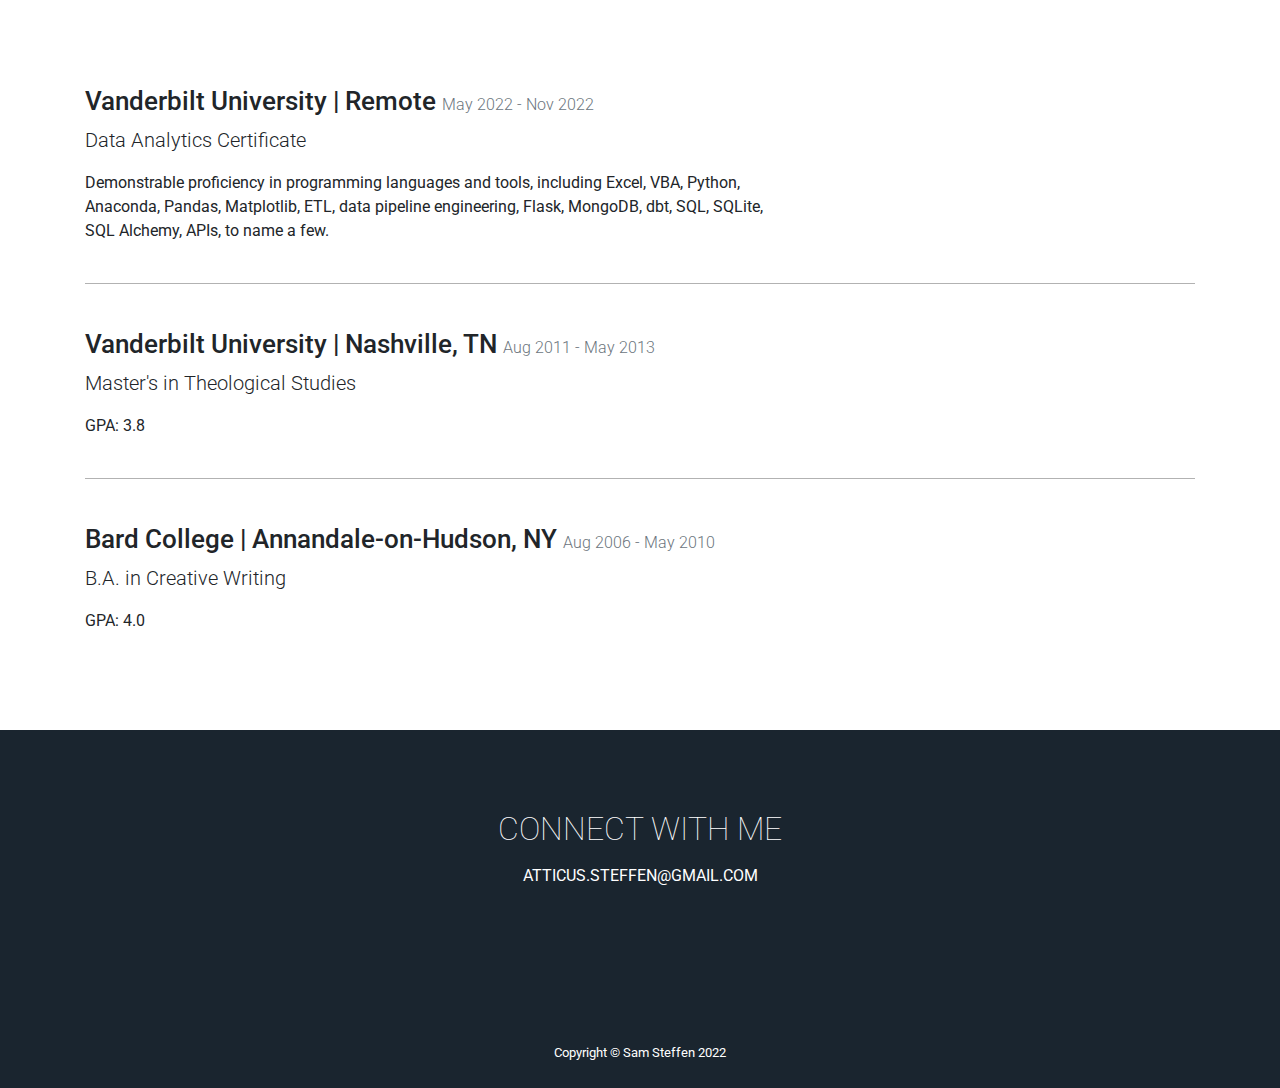
==== commit 389ca45d: "Added updated html." ====
--- a/Portfolio_SamSteffen/index.html
+++ b/Portfolio_SamSteffen/index.html
@@ -86,19 +86,19 @@
             <div class="row">
 
                 <div class="col-md-6 col-lg-4">
-                    <a class="portfolio-item d-block mx-auto" data-toggle="modal" data-target="#portfolio-modal-10">
+                    <a class="portfolio-item d-block mx-auto" data-toggle="modal" data-target="#portfolio-modal-1">
                         <div class="portfolio-item-caption d-flex position-absolute h-100 w-100">
                             <div class="portfolio-item-caption-content my-auto w-100 text-center text-white">
                                 <p>Project 1: Coming Soon!</p>
                                 <i class="fas fa-search-plus fa-2x"></i>
                             </div>
                         </div>
-                        <img class="img-fluid" src="assets/img/portfolio/1_Excel.png" alt="TBD" />
-                    </a>
-                </div>
-
-                <div class="col-md-6 col-lg-4">
-                    <a class="portfolio-item d-block mx-auto" data-toggle="modal" data-target="#portfolio-modal-10">
+                        <img class="img-fluid" src="[IMAGE LINK HERE!!]" alt="TBD" />
+                    </a>
+                </div>
+
+                <div class="col-md-6 col-lg-4">
+                    <a class="portfolio-item d-block mx-auto" data-toggle="modal" data-target="#portfolio-modal-2">
                         <div class="portfolio-item-caption d-flex position-absolute h-100 w-100">
                             <div class="portfolio-item-caption-content my-auto w-100 text-center text-white">
                                 <p>Project 2: Plotly Dashboard</p>
@@ -110,7 +110,7 @@
                 </div>
 
                 <div class="col-md-6 col-lg-4">
-                    <a class="portfolio-item d-block mx-auto" data-toggle="modal" data-target="#portfolio-modal-10">
+                    <a class="portfolio-item d-block mx-auto" data-toggle="modal" data-target="#portfolio-modal-3">
                         <div class="portfolio-item-caption d-flex position-absolute h-100 w-100">
                             <div class="portfolio-item-caption-content my-auto w-100 text-center text-white">
                                 <p>Project 3: JavaScript</p>
@@ -122,7 +122,7 @@
                 </div>
 
                 <div class="col-md-6 col-lg-4">
-                    <a class="portfolio-item d-block mx-auto" data-toggle="modal" data-target="#portfolio-modal-10">
+                    <a class="portfolio-item d-block mx-auto" data-toggle="modal" data-target="#portfolio-modal-4">
                         <div class="portfolio-item-caption d-flex position-absolute h-100 w-100">
                             <div class="portfolio-item-caption-content my-auto w-100 text-center text-white">
                                 <p>Project 4: Webscraping with MongoDB</p>
@@ -134,55 +134,55 @@
                 </div>
 
                 <div class="col-md-6 col-lg-4">
+                    <a class="portfolio-item d-block mx-auto" data-toggle="modal" data-target="#portfolio-modal-5">
+                        <div class="portfolio-item-caption d-flex position-absolute h-100 w-100">
+                            <div class="portfolio-item-caption-content my-auto w-100 text-center text-white">
+                                <p>Project 5: SQLite</p>
+                                <i class="fas fa-search-plus fa-2x"></i>
+                            </div>
+                        </div>
+                        <img class="img-fluid" src="assets/img/portfolio/9_SQLite.png" alt="SQLite thumbnail" />
+                    </a>
+                </div>
+
+                <div class="col-md-6 col-lg-4">
+                    <a class="portfolio-item d-block mx-auto" data-toggle="modal" data-target="#portfolio-modal-6">
+                        <div class="portfolio-item-caption d-flex position-absolute h-100 w-100">
+                            <div class="portfolio-item-caption-content my-auto w-100 text-center text-white">
+                                <p>Project 6: ETL</p>
+                                <i class="fas fa-search-plus fa-2x"></i>
+                            </div>
+                        </div>
+                        <img class="img-fluid" src="assets\img\portfolio\8_ETL.png" alt="ETL thumbnail" />
+                    </a>
+                </div>
+
+                <div class="col-md-6 col-lg-4">
+                    <a class="portfolio-item d-block mx-auto" data-toggle="modal" data-target="#portfolio-modal-7">
+                        <div class="portfolio-item-caption d-flex position-absolute h-100 w-100">
+                            <div class="portfolio-item-caption-content my-auto w-100 text-center text-white">
+                                <p>Project 7: SQL</p>
+                                <i class="fas fa-search-plus fa-2x"></i>
+                            </div>
+                        </div>
+                        <img class="img-fluid" src="assets/img/portfolio/7_SQL.png" alt="SQL thumbnail" />
+                    </a>
+                </div>
+
+                <div class="col-md-6 col-lg-4">
+                    <a class="portfolio-item d-block mx-auto" data-toggle="modal" data-target="#portfolio-modal-8">
+                        <div class="portfolio-item-caption d-flex position-absolute h-100 w-100">
+                            <div class="portfolio-item-caption-content my-auto w-100 text-center text-white">
+                                <p>Project 8: APIs</p>
+                                <i class="fas fa-search-plus fa-2x"></i>
+                            </div>
+                        </div>
+                        <img class="img-fluid" src="assets/img/portfolio/6_APIs.png" alt="API thumbnail" />
+                    </a>
+                </div>
+
+                <div class="col-md-6 col-lg-4">
                     <a class="portfolio-item d-block mx-auto" data-toggle="modal" data-target="#portfolio-modal-9">
-                        <div class="portfolio-item-caption d-flex position-absolute h-100 w-100">
-                            <div class="portfolio-item-caption-content my-auto w-100 text-center text-white">
-                                <p>Project 5: SQLite</p>
-                                <i class="fas fa-search-plus fa-2x"></i>
-                            </div>
-                        </div>
-                        <img class="img-fluid" src="assets/img/portfolio/9_SQLite.png" alt="SQLite thumbnail" />
-                    </a>
-                </div>
-
-                <div class="col-md-6 col-lg-4">
-                    <a class="portfolio-item d-block mx-auto" data-toggle="modal" data-target="#portfolio-modal-8">
-                        <div class="portfolio-item-caption d-flex position-absolute h-100 w-100">
-                            <div class="portfolio-item-caption-content my-auto w-100 text-center text-white">
-                                <p>Project 6: ETL</p>
-                                <i class="fas fa-search-plus fa-2x"></i>
-                            </div>
-                        </div>
-                        <img class="img-fluid" src="assets\img\portfolio\8_ETL.png" alt="ETL thumbnail" />
-                    </a>
-                </div>
-
-                <div class="col-md-6 col-lg-4">
-                    <a class="portfolio-item d-block mx-auto" data-toggle="modal" data-target="#portfolio-modal-7">
-                        <div class="portfolio-item-caption d-flex position-absolute h-100 w-100">
-                            <div class="portfolio-item-caption-content my-auto w-100 text-center text-white">
-                                <p>Project 7: SQL</p>
-                                <i class="fas fa-search-plus fa-2x"></i>
-                            </div>
-                        </div>
-                        <img class="img-fluid" src="assets/img/portfolio/7_SQL.png" alt="SQL thumbnail" />
-                    </a>
-                </div>
-
-                <div class="col-md-6 col-lg-4">
-                    <a class="portfolio-item d-block mx-auto" data-toggle="modal" data-target="#portfolio-modal-6">
-                        <div class="portfolio-item-caption d-flex position-absolute h-100 w-100">
-                            <div class="portfolio-item-caption-content my-auto w-100 text-center text-white">
-                                <p>Project 8: APIs</p>
-                                <i class="fas fa-search-plus fa-2x"></i>
-                            </div>
-                        </div>
-                        <img class="img-fluid" src="assets/img/portfolio/6_APIs.png" alt="API thumbnail" />
-                    </a>
-                </div>
-
-                <div class="col-md-6 col-lg-4">
-                    <a class="portfolio-item d-block mx-auto" data-toggle="modal" data-target="#portfolio-modal-5">
                         <div class="portfolio-item-caption d-flex position-absolute h-100 w-100">
                             <div class="portfolio-item-caption-content my-auto w-100 text-center text-white">
                                 <p>Project 9: MatPlotLib</p>
@@ -242,7 +242,7 @@
                 </div>
             </div>
             <div class="text-center mt-4">
-                <a class="btn btn-lg btn-outline-light" href="#">
+                <a class="btn btn-lg btn-outline-light" href="https://docs.google.com/document/d/1_RGo-1JwMfmxDRRpMULQ-pP0bVQ8stbdYBKJ1BfUHwo/edit?usp=sharing">
                     <i class="fas fa-download mr-2"></i>
                     Resume
                 </a>
@@ -319,7 +319,7 @@
                         </li>
                         <li class="list-inline-item">
                             <a class="btn-social text-center rounded-circle" href="https://www.samsteffen.com">
-                                <i class="fa-solid fa-link"></i>
+                                <i class="fab fa-brands fa-squarespace"></i>
                             </a>
                         </li>
                     </ul>
@@ -352,10 +352,10 @@
                         <hr class="star-dark mb-5" />
                         <img class="img-fluid mb-5" src="assets/img/portfolio/1_Excel.png" alt="TBD" />
                         <p class="mb-5">
-                            Analysis of Kickstarter data using Excel to discover trends and make recommendations.
+                            Project Description Here.
                         </p>
                         <a class="btn btn-primary portfolio-modal-dismiss" href="#">
-                            Live Demo</a>
+                            View Project Details</a>
                         <a class="btn btn-primary portfolio-modal-dismiss" href="#">
                             View Code</a>
                     </div>
@@ -379,7 +379,7 @@
                         <hr class="star-dark mb-5" />
                         <img class="img-fluid mb-5" src="assets/img/portfolio/12_Plotly.png" alt="Plotly thumbnail" />
                         <p class="mb-5">
-                            A web-based interactive dashboard visualization of bacteria data using Plotly, JavaScript, and html.
+                            A web-based interactive dashboard visualization of bacteria data using Plotly, JavaScript, and HTML.
                         </p>
                         <a class="btn btn-primary portfolio-modal-dismiss" href="https://github.com/SamSteffen/Plotly-Dashboard">
                             View Project Details
@@ -393,6 +393,205 @@
         </div>
     </div>
 
+    <!-- Portfolio Modal 3 -->
+    <div class="modal portfolio-modal mfp-hide" id="portfolio-modal-3">
+        <div class="portfolio-modal-dialog bg-white">
+            <a class="close-button portfolio-modal-dismiss" href="#" data-dismiss="modal">
+                <i class="fa fa-2x fa-times close-link"></i>
+            </a>
+            <div class="container text-center">
+                <div class="row">
+                    <div class="col-lg-8 mx-auto">
+                        <h2 class="text-secondary text-uppercase mb-0">
+                            JavaScript
+                        </h2>
+                        <hr class="star-dark mb-5" />
+                        <img class="img-fluid mb-5" src="assets/img/portfolio/11_JavaScript.png" alt="JavaScript Thumbnail" />
+                        <p class="mb-5">
+                            A visualization and analysis of UFO sighting data using JavaScript, Bootstrap, HTML and CSS.
+                        </p>
+                        <a class="btn btn-primary portfolio-modal-dismiss" href="https://github.com/SamSteffen/UFOs">
+                            View Project Details
+                        </a>
+
+                        <a class="btn btn-primary portfolio-modal-dismiss" href="https://github.com/SamSteffen/UFOs/blob/main/static/js/app.js">
+                            View Code</a>
+                    </div>
+                </div>
+            </div>
+        </div>
+    </div>
+
+    <!-- Portfolio Modal 4 -->
+    <div class="modal portfolio-modal mfp-hide" id="portfolio-modal-4">
+        <div class="portfolio-modal-dialog bg-white">
+            <a class="close-button portfolio-modal-dismiss" href="#" data-dismiss="modal">
+                <i class="fa fa-2x fa-times close-link"></i>
+            </a>
+            <div class="container text-center">
+                <div class="row">
+                    <div class="col-lg-8 mx-auto">
+                        <h2 class="text-secondary text-uppercase mb-0">
+                            Webscraping with MongoDB
+                        </h2>
+                        <hr class="star-dark mb-5" />
+                        <img class="img-fluid mb-5" src="assets/img/portfolio/10_webscraping.png" alt="Webscraping Thumbnail" />
+                        <p class="mb-5">
+                            Creating a portfolio of Mars data collected via webscraping using Splinter, BeautifulSoup, MongoDB, Flask and Bootstrap.
+                        </p>
+                        <a class="btn btn-primary portfolio-modal-dismiss" href="https://github.com/SamSteffen/Mission-to-Mars">
+                            View Project Details
+                        </a>
+
+                        <a class="btn btn-primary portfolio-modal-dismiss" href="hhttps://github.com/SamSteffen/Mission-to-Mars/blob/main/app.py">
+                            View Code</a>
+                    </div>
+                </div>
+            </div>
+        </div>
+    </div>
+
+        <!-- Portfolio Modal 5 -->
+        <div class="modal portfolio-modal mfp-hide" id="portfolio-modal-5">
+            <div class="portfolio-modal-dialog bg-white">
+                <a class="close-button portfolio-modal-dismiss" href="#" data-dismiss="modal">
+                    <i class="fa fa-2x fa-times close-link"></i>
+                </a>
+                <div class="container text-center">
+                    <div class="row">
+                        <div class="col-lg-8 mx-auto">
+                            <h2 class="text-secondary text-uppercase mb-0">
+                                SQLite
+                            </h2>
+                            <hr class="star-dark mb-5" />
+                            <img class="img-fluid mb-5" src="assets/img/portfolio/9_SQLite.png" alt="SQLite Thumbnail" />
+                            <p class="mb-5">
+                                An analysis of Oahu weather data for investor buy-in on a Hawaii-based surf/ice-cream shop, using SQLite, SQL Alchemy, and Flask.
+                            </p>
+                            <a class="btn btn-primary portfolio-modal-dismiss" href="https://github.com/SamSteffen/Surfs_Up">
+                                View Project Details
+                            </a>
+    
+                            <a class="btn btn-primary portfolio-modal-dismiss" href="https://github.com/SamSteffen/Surfs_Up/blob/main/app.py">
+                                View Code</a>
+                        </div>
+                    </div>
+                </div>
+            </div>
+        </div>
+
+                <!-- Portfolio Modal 6 -->
+        <div class="modal portfolio-modal mfp-hide" id="portfolio-modal-6">
+            <div class="portfolio-modal-dialog bg-white">
+                <a class="close-button portfolio-modal-dismiss" href="#" data-dismiss="modal">
+                    <i class="fa fa-2x fa-times close-link"></i>
+                </a>
+                <div class="container text-center">
+                    <div class="row">
+                        <div class="col-lg-8 mx-auto">
+                            <h2 class="text-secondary text-uppercase mb-0">
+                                Extract-Transform-Load
+                            </h2>
+                            <hr class="star-dark mb-5" />
+                            <img class="img-fluid mb-5" src="assets\img\portfolio\8_ETL.png" alt="ETL Thumbnail" />
+                            <p class="mb-5">
+                                A documentation of an Extract-Transform-Load procedure on movie data using web-scraping, APIs, Pandas and SQL.
+                            </p>
+                            <a class="btn btn-primary portfolio-modal-dismiss" href="https://github.com/SamSteffen/Movies-ETL">
+                                View Project Details
+                            </a>
+                            <a class="btn btn-primary portfolio-modal-dismiss" href="https://github.com/SamSteffen/Movies-ETL/blob/main/ETL_create_database.ipynb">
+                                View Code</a>
+                        </div>
+                    </div>
+                </div>
+            </div>
+        </div>
+
+        <!-- Portfolio Modal 7 -->
+        <div class="modal portfolio-modal mfp-hide" id="portfolio-modal-7">
+            <div class="portfolio-modal-dialog bg-white">
+                <a class="close-button portfolio-modal-dismiss" href="#" data-dismiss="modal">
+                    <i class="fa fa-2x fa-times close-link"></i>
+                </a>
+                <div class="container text-center">
+                    <div class="row">
+                        <div class="col-lg-8 mx-auto">
+                            <h2 class="text-secondary text-uppercase mb-0">
+                                SQL
+                            </h2>
+                            <hr class="star-dark mb-5" />
+                            <img class="img-fluid mb-5" src="assets/img/portfolio/7_SQL.png" alt="SQL Thumbnail" />
+                            <p class="mb-5">
+                                An analysis of employee retirement data using SQL (PostGres).
+                            </p>
+                            <a class="btn btn-primary portfolio-modal-dismiss" href="https://github.com/SamSteffen/Pewlett-Hackard-Analysis">
+                                View Project Details
+                            </a>
+    
+                            <a class="btn btn-primary portfolio-modal-dismiss" href="https://github.com/SamSteffen/Pewlett-Hackard-Analysis/blob/main/Queries/Queries.sql">
+                                View Code</a>
+                        </div>
+                    </div>
+                </div>
+            </div>
+        </div>
+
+        <!-- Portfolio Modal 8 -->
+        <div class="modal portfolio-modal mfp-hide" id="portfolio-modal-8">
+            <div class="portfolio-modal-dialog bg-white">
+                <a class="close-button portfolio-modal-dismiss" href="#" data-dismiss="modal">
+                    <i class="fa fa-2x fa-times close-link"></i>
+                </a>
+                <div class="container text-center">
+                    <div class="row">
+                        <div class="col-lg-8 mx-auto">
+                            <h2 class="text-secondary text-uppercase mb-0">
+                                APIs
+                            </h2>
+                            <hr class="star-dark mb-5" />
+                            <img class="img-fluid mb-5" src="assets/img/portfolio/6_APIs.png" alt="API Thumbnail" />
+                            <p class="mb-5">
+                                An analysis that visually and statistically illustrates the relationship between geographical latitude and a variety of weather parameters using Jupyter notebook, Pandas, CityPy, Python Requests, APIs, and JSON traversals.
+                            </p>
+                            <a class="btn btn-primary portfolio-modal-dismiss" href="https://github.com/SamSteffen/World_Weather_Analysis">
+                                View Project Details
+                            </a>
+                            <a class="btn btn-primary portfolio-modal-dismiss" href="https://github.com/SamSteffen/World_Weather_Analysis/blob/main/Vacation_Itinerary/Vacation_Itinerary.ipynb">
+                                View Code</a>
+                        </div>
+                    </div>
+                </div>
+            </div>
+        </div>
+        
+        <!-- Portfolio Modal 9 -->
+        <div class="modal portfolio-modal mfp-hide" id="portfolio-modal-9">
+            <div class="portfolio-modal-dialog bg-white">
+                <a class="close-button portfolio-modal-dismiss" href="#" data-dismiss="modal">
+                    <i class="fa fa-2x fa-times close-link"></i>
+                </a>
+                <div class="container text-center">
+                    <div class="row">
+                        <div class="col-lg-8 mx-auto">
+                            <h2 class="text-secondary text-uppercase mb-0">
+                                Matplotlib
+                            </h2>
+                            <hr class="star-dark mb-5" />
+                            <img class="img-fluid mb-5" src="assets/img/portfolio/5_Matplotlib.png" alt="Matplotlib Thumbnail" />
+                            <p class="mb-5">
+                                A visualization and analysis of data for improving access to ridesharing services and determining affordability for underserved areas, using Python, Pandas, Jupyter Notebooks, MatPlotLib.
+                            </p>
+                            <a class="btn btn-primary portfolio-modal-dismiss" href="https://github.com/SamSteffen/PyBer_Analysis">
+                                View Project Details
+                            </a>
+                            <a class="btn btn-primary portfolio-modal-dismiss" href="https://github.com/SamSteffen/PyBer_Analysis/blob/main/PyBer_Challenge.ipynb">
+                                View Code</a>
+                        </div>
+                    </div>
+                </div>
+            </div>
+        </div>
 
     <!-- Bootstrap core JavaScript -->
     <script src="https://code.jquery.com/jquery-3.3.1.slim.min.js"
